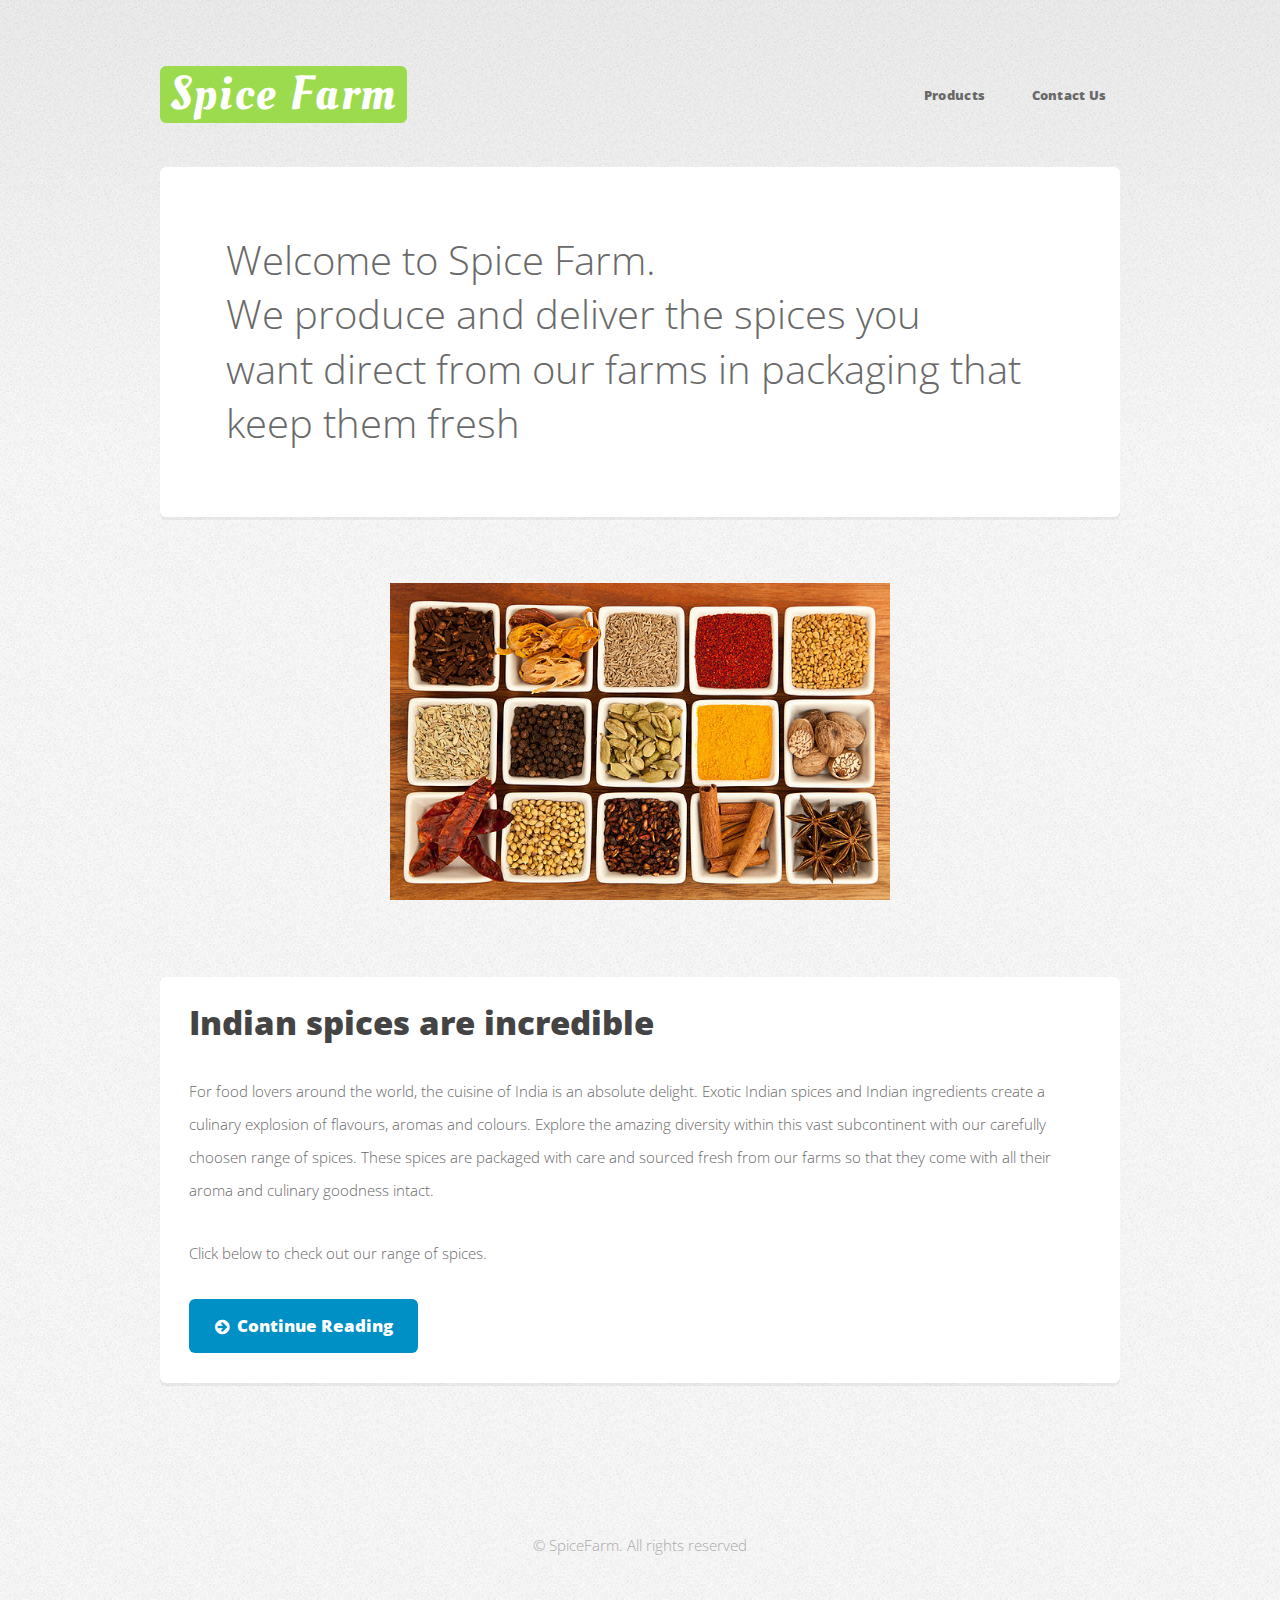
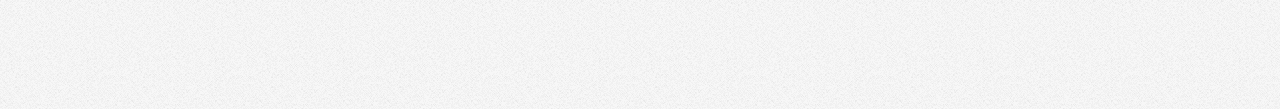
==== index.html @ a7ec9133 "Added details for products" ====
<!DOCTYPE HTML>
<!--
	Verti by HTML5 UP
	html5up.net | @ajlkn
	Free for personal and commercial use under the CCA 3.0 license (html5up.net/license)
-->
<html>
	<head>
		<title>Spice Farm</title>
		<meta charset="utf-8" />
		<meta name="viewport" content="width=device-width, initial-scale=1" />
		<!--[if lte IE 8]><script src="assets/js/ie/html5shiv.js"></script><![endif]-->
		<link rel="stylesheet" href="assets/css/main.css" />
		<!--[if lte IE 8]><link rel="stylesheet" href="assets/css/ie8.css" /><![endif]-->
	</head>
	<body class="homepage">
		<div id="page-wrapper">

			<!-- Header -->
				<div id="header-wrapper">
					<header id="header" class="container">

						<!-- Logo -->
							<div id="logo">
								<h1><a href="index.html">Spice Farm</a></h1>
							</div>

						<!-- Nav -->
							<nav id="nav">
								<ul>
									<li><a href="pages/products.html">Products</a></li>
									<li><a href="pages/contactus.html">Contact Us</a></li>
								</ul>
							</nav>

					</header>
				</div>

			<!-- Banner -->
				<div id="banner-wrapper">
					<div id="banner" class="box container">
						
							<div class="container" align="left">
								<p>Welcome to Spice Farm.<br>We produce and deliver the spices you <br>want direct from our farms in packaging that <br>keep them fresh</p>
							</div>
						
					</div>
				</div>
			
			<!-- Features -->
				<div id="banner">
					<div class="container" align="center">
							<img src="https://babluboy.github.io/spicefarm/images/home_page_banner.jpg" width="500" height="auto">
					</div>
				</div>		
				
			<!-- Main -->
				<div id="banner-wrapper">
					<div class="box container">
						
								<!-- Content -->
									<article>
										
											<h2>Indian spices are incredible</h2>
											<p>For food lovers around the world, the cuisine of India is an absolute delight. Exotic Indian spices and Indian ingredients create a culinary explosion of flavours, aromas and colours. Explore the amazing diversity within this vast subcontinent with our carefully choosen range of spices. These spices are packaged with care and sourced fresh from our farms so that they come with all their aroma and culinary goodness intact.</p>
											<p>Click below to check out our range of spices.</p>
											<a href="pages/products.html" class="button icon fa-arrow-circle-right">Continue Reading</a>
										
									</article>
					</div>
				</div>

			<!-- Footer -->
				<div id="footer-wrapper">
					<footer id="footer" class="container">
						<div class="row">
							<div class="12u">
								<div id="copyright">
									<ul class="menu">
										<li>&copy; SpiceFarm. All rights reserved</li>
									</ul>
								</div>
							</div>
						</div>
					</footer>
				</div>

			</div>

		<!-- Scripts -->

			<script src="assets/js/jquery.min.js"></script>
			<script src="assets/js/jquery.dropotron.min.js"></script>
			<script src="assets/js/skel.min.js"></script>
			<script src="assets/js/util.js"></script>
			<!--[if lte IE 8]><script src="assets/js/ie/respond.min.js"></script><![endif]-->
			<script src="assets/js/main.js"></script>

	</body>
</html>
---- assets/css/main.css ----
@import url("font-awesome.min.css");
@import url("https://fonts.googleapis.com/css?family=Oleo+Script:400|Open+Sans:300,300italic,600,600italic,800");

/*
	Verti by HTML5 UP
	html5up.net | @ajlkn
	Free for personal and commercial use under the CCA 3.0 license (html5up.net/license)
*/

/* Reset */

	html, body, div, span, applet, object, iframe, h1, h2, h3, h4, h5, h6, p, blockquote, pre, a, abbr, acronym, address, big, cite, code, del, dfn, em, img, ins, kbd, q, s, samp, small, strike, strong, sub, sup, tt, var, b, u, i, center, dl, dt, dd, ol, ul, li, fieldset, form, label, legend, table, caption, tbody, tfoot, thead, tr, th, td, article, aside, canvas, details, embed, figure, figcaption, footer, header, hgroup, menu, nav, output, ruby, section, summary, time, mark, audio, video {
		margin: 0;
		padding: 0;
		border: 0;
		font-size: 100%;
		font: inherit;
		vertical-align: baseline;
	}

	article, aside, details, figcaption, figure, footer, header, hgroup, menu, nav, section {
		display: block;
	}

	body {
		line-height: 1;
	}

	ol, ul {
		list-style: none;
	}

	blockquote, q {
		quotes: none;
	}

	blockquote:before, blockquote:after, q:before, q:after {
		content: '';
		content: none;
	}

	table {
		border-collapse: collapse;
		border-spacing: 0;
	}

	body {
		-webkit-text-size-adjust: none;
	}

/* Box Model */

	*, *:before, *:after {
		-moz-box-sizing: border-box;
		-webkit-box-sizing: border-box;
		box-sizing: border-box;
	}

/* Containers */

	.container {
		margin-left: auto;
		margin-right: auto;
		
	}

	.container.\31 25\25 {
		width: 100%;
		max-width: 1750px;
		min-width: 1400px;
	}

	.container.\37 5\25 {
		width: 1050px;
	}

	.container.\35 0\25 {
		width: 700px;
	}

	.container.\32 5\25 {
		width: 350px;
	}

	.container {
		width: 1400px;
	}

	@media screen and (max-width: 1680px) {

		.container.\31 25\25 {
			width: 100%;
			max-width: 1500px;
			min-width: 1200px;
		}

		.container.\37 5\25 {
			width: 900px;
		}

		.container.\35 0\25 {
			width: 600px;
		}

		.container.\32 5\25 {
			width: 300px;
		}

		.container {
			width: 1200px;
		}

	}

	@media screen and (max-width: 1280px) {

		.container.\31 25\25 {
			width: 100%;
			max-width: 1200px;
			min-width: 960px;
		}

		.container.\37 5\25 {
			width: 720px;
		}

		.container.\35 0\25 {
			width: 480px;
		}

		.container.\32 5\25 {
			width: 240px;
		}

		.container {
			width: 960px;
		}

	}

	@media screen and (max-width: 980px) {

		.container.\31 25\25 {
			width: 100%;
			max-width: 112.5%;
			min-width: 90%;
		}

		.container.\37 5\25 {
			width: 67.5%;
		}

		.container.\35 0\25 {
			width: 45%;
		}

		.container.\32 5\25 {
			width: 22.5%;
		}

		.container {
			width: 90% !important;
		}

	}

	@media screen and (max-width: 736px) {

		.container.\31 25\25 {
			width: 100%;
			max-width: 125%;
			min-width: 100%;
		}

		.container.\37 5\25 {
			width: 75%;
		}

		.container.\35 0\25 {
			width: 50%;
		}

		.container.\32 5\25 {
			width: 25%;
		}

		.container {
			width: 100% !important;
		}

	}

/* Grid */

	.row {
		border-bottom: solid 1px transparent;
		-moz-box-sizing: border-box;
		-webkit-box-sizing: border-box;
		box-sizing: border-box;
	}

	.row > * {
		float: left;
		-moz-box-sizing: border-box;
		-webkit-box-sizing: border-box;
		box-sizing: border-box;
	}

	.row:after, .row:before {
		content: '';
		display: block;
		clear: both;
		height: 0;
	}

	.row.uniform > * > :first-child {
		margin-top: 0;
	}

	.row.uniform > * > :last-child {
		margin-bottom: 0;
	}

	.row.\30 \25 > * {
		padding: 0px 0 0 0px;
	}

	.row.\30 \25 {
		margin: 0px 0 -1px 0px;
	}

	.row.uniform.\30 \25 > * {
		padding: 0px 0 0 0px;
	}

	.row.uniform.\30 \25 {
		margin: 0px 0 -1px 0px;
	}

	.row > * {
		padding: 40px 0 0 40px;
	}

	.row {
		margin: -40px 0 -1px -40px;
	}

	.row.uniform > * {
		padding: 40px 0 0 40px;
	}

	.row.uniform {
		margin: -40px 0 -1px -40px;
	}

	.row.\32 00\25 > * {
		padding: 80px 0 0 80px;
	}

	.row.\32 00\25 {
		margin: -80px 0 -1px -80px;
	}

	.row.uniform.\32 00\25 > * {
		padding: 80px 0 0 80px;
	}

	.row.uniform.\32 00\25 {
		margin: -80px 0 -1px -80px;
	}

	.row.\31 50\25 > * {
		padding: 60px 0 0 60px;
	}

	.row.\31 50\25 {
		margin: -60px 0 -1px -60px;
	}

	.row.uniform.\31 50\25 > * {
		padding: 60px 0 0 60px;
	}

	.row.uniform.\31 50\25 {
		margin: -60px 0 -1px -60px;
	}

	.row.\35 0\25 > * {
		padding: 20px 0 0 20px;
	}

	.row.\35 0\25 {
		margin: -20px 0 -1px -20px;
	}

	.row.uniform.\35 0\25 > * {
		padding: 20px 0 0 20px;
	}

	.row.uniform.\35 0\25 {
		margin: -20px 0 -1px -20px;
	}

	.row.\32 5\25 > * {
		padding: 10px 0 0 10px;
	}

	.row.\32 5\25 {
		margin: -10px 0 -1px -10px;
	}

	.row.uniform.\32 5\25 > * {
		padding: 10px 0 0 10px;
	}

	.row.uniform.\32 5\25 {
		margin: -10px 0 -1px -10px;
	}

	.\31 2u, .\31 2u\24 {
		width: 100%;
		clear: none;
		margin-left: 0;
	}

	.\31 1u, .\31 1u\24 {
		width: 91.6666666667%;
		clear: none;
		margin-left: 0;
	}

	.\31 0u, .\31 0u\24 {
		width: 83.3333333333%;
		clear: none;
		margin-left: 0;
	}

	.\39 u, .\39 u\24 {
		width: 75%;
		clear: none;
		margin-left: 0;
	}

	.\38 u, .\38 u\24 {
		width: 66.6666666667%;
		clear: none;
		margin-left: 0;
	}

	.\37 u, .\37 u\24 {
		width: 58.3333333333%;
		clear: none;
		margin-left: 0;
	}

	.\36 u, .\36 u\24 {
		width: 50%;
		clear: none;
		margin-left: 0;
	}

	.\35 u, .\35 u\24 {
		width: 41.6666666667%;
		clear: none;
		margin-left: 0;
	}

	.\34 u, .\34 u\24 {
		width: 33.3333333333%;
		clear: none;
		margin-left: 0;
	}

	.\33 u, .\33 u\24 {
		width: 25%;
		clear: none;
		margin-left: 0;
	}

	.\32 u, .\32 u\24 {
		width: 16.6666666667%;
		clear: none;
		margin-left: 0;
	}

	.\31 u, .\31 u\24 {
		width: 8.3333333333%;
		clear: none;
		margin-left: 0;
	}

	.\31 2u\24 + *,
	.\31 1u\24 + *,
	.\31 0u\24 + *,
	.\39 u\24 + *,
	.\38 u\24 + *,
	.\37 u\24 + *,
	.\36 u\24 + *,
	.\35 u\24 + *,
	.\34 u\24 + *,
	.\33 u\24 + *,
	.\32 u\24 + *,
	.\31 u\24 + * {
		clear: left;
	}

	.\-11u {
		margin-left: 91.66667%;
	}

	.\-10u {
		margin-left: 83.33333%;
	}

	.\-9u {
		margin-left: 75%;
	}

	.\-8u {
		margin-left: 66.66667%;
	}

	.\-7u {
		margin-left: 58.33333%;
	}

	.\-6u {
		margin-left: 50%;
	}

	.\-5u {
		margin-left: 41.66667%;
	}

	.\-4u {
		margin-left: 33.33333%;
	}

	.\-3u {
		margin-left: 25%;
	}

	.\-2u {
		margin-left: 16.66667%;
	}

	.\-1u {
		margin-left: 8.33333%;
	}

	@media screen and (max-width: 1680px) {

		.row > * {
			padding: 40px 0 0 40px;
		}

		.row {
			margin: -40px 0 -1px -40px;
		}

		.row.uniform > * {
			padding: 40px 0 0 40px;
		}

		.row.uniform {
			margin: -40px 0 -1px -40px;
		}

		.row.\32 00\25 > * {
			padding: 80px 0 0 80px;
		}

		.row.\32 00\25 {
			margin: -80px 0 -1px -80px;
		}

		.row.uniform.\32 00\25 > * {
			padding: 80px 0 0 80px;
		}

		.row.uniform.\32 00\25 {
			margin: -80px 0 -1px -80px;
		}

		.row.\31 50\25 > * {
			padding: 60px 0 0 60px;
		}

		.row.\31 50\25 {
			margin: -60px 0 -1px -60px;
		}

		.row.uniform.\31 50\25 > * {
			padding: 60px 0 0 60px;
		}

		.row.uniform.\31 50\25 {
			margin: -60px 0 -1px -60px;
		}

		.row.\35 0\25 > * {
			padding: 20px 0 0 20px;
		}

		.row.\35 0\25 {
			margin: -20px 0 -1px -20px;
		}

		.row.uniform.\35 0\25 > * {
			padding: 20px 0 0 20px;
		}

		.row.uniform.\35 0\25 {
			margin: -20px 0 -1px -20px;
		}

		.row.\32 5\25 > * {
			padding: 10px 0 0 10px;
		}

		.row.\32 5\25 {
			margin: -10px 0 -1px -10px;
		}

		.row.uniform.\32 5\25 > * {
			padding: 10px 0 0 10px;
		}

		.row.uniform.\32 5\25 {
			margin: -10px 0 -1px -10px;
		}

		.\31 2u\28xlarge\29, .\31 2u\24\28xlarge\29 {
			width: 100%;
			clear: none;
			margin-left: 0;
		}

		.\31 1u\28xlarge\29, .\31 1u\24\28xlarge\29 {
			width: 91.6666666667%;
			clear: none;
			margin-left: 0;
		}

		.\31 0u\28xlarge\29, .\31 0u\24\28xlarge\29 {
			width: 83.3333333333%;
			clear: none;
			margin-left: 0;
		}

		.\39 u\28xlarge\29, .\39 u\24\28xlarge\29 {
			width: 75%;
			clear: none;
			margin-left: 0;
		}

		.\38 u\28xlarge\29, .\38 u\24\28xlarge\29 {
			width: 66.6666666667%;
			clear: none;
			margin-left: 0;
		}

		.\37 u\28xlarge\29, .\37 u\24\28xlarge\29 {
			width: 58.3333333333%;
			clear: none;
			margin-left: 0;
		}

		.\36 u\28xlarge\29, .\36 u\24\28xlarge\29 {
			width: 50%;
			clear: none;
			margin-left: 0;
		}

		.\35 u\28xlarge\29, .\35 u\24\28xlarge\29 {
			width: 41.6666666667%;
			clear: none;
			margin-left: 0;
		}

		.\34 u\28xlarge\29, .\34 u\24\28xlarge\29 {
			width: 33.3333333333%;
			clear: none;
			margin-left: 0;
		}

		.\33 u\28xlarge\29, .\33 u\24\28xlarge\29 {
			width: 25%;
			clear: none;
			margin-left: 0;
		}

		.\32 u\28xlarge\29, .\32 u\24\28xlarge\29 {
			width: 16.6666666667%;
			clear: none;
			margin-left: 0;
		}

		.\31 u\28xlarge\29, .\31 u\24\28xlarge\29 {
			width: 8.3333333333%;
			clear: none;
			margin-left: 0;
		}

		.\31 2u\24\28xlarge\29 + *,
		.\31 1u\24\28xlarge\29 + *,
		.\31 0u\24\28xlarge\29 + *,
		.\39 u\24\28xlarge\29 + *,
		.\38 u\24\28xlarge\29 + *,
		.\37 u\24\28xlarge\29 + *,
		.\36 u\24\28xlarge\29 + *,
		.\35 u\24\28xlarge\29 + *,
		.\34 u\24\28xlarge\29 + *,
		.\33 u\24\28xlarge\29 + *,
		.\32 u\24\28xlarge\29 + *,
		.\31 u\24\28xlarge\29 + * {
			clear: left;
		}

		.\-11u\28xlarge\29 {
			margin-left: 91.66667%;
		}

		.\-10u\28xlarge\29 {
			margin-left: 83.33333%;
		}

		.\-9u\28xlarge\29 {
			margin-left: 75%;
		}

		.\-8u\28xlarge\29 {
			margin-left: 66.66667%;
		}

		.\-7u\28xlarge\29 {
			margin-left: 58.33333%;
		}

		.\-6u\28xlarge\29 {
			margin-left: 50%;
		}

		.\-5u\28xlarge\29 {
			margin-left: 41.66667%;
		}

		.\-4u\28xlarge\29 {
			margin-left: 33.33333%;
		}

		.\-3u\28xlarge\29 {
			margin-left: 25%;
		}

		.\-2u\28xlarge\29 {
			margin-left: 16.66667%;
		}

		.\-1u\28xlarge\29 {
			margin-left: 8.33333%;
		}

	}

	@media screen and (max-width: 1280px) {

		.row > * {
			padding: 25px 0 0 25px;
		}

		.row {
			margin: -25px 0 -1px -25px;
		}

		.row.uniform > * {
			padding: 25px 0 0 25px;
		}

		.row.uniform {
			margin: -25px 0 -1px -25px;
		}

		.row.\32 00\25 > * {
			padding: 50px 0 0 50px;
		}

		.row.\32 00\25 {
			margin: -50px 0 -1px -50px;
		}

		.row.uniform.\32 00\25 > * {
			padding: 50px 0 0 50px;
		}

		.row.uniform.\32 00\25 {
			margin: -50px 0 -1px -50px;
		}

		.row.\31 50\25 > * {
			padding: 37.5px 0 0 37.5px;
		}

		.row.\31 50\25 {
			margin: -37.5px 0 -1px -37.5px;
		}

		.row.uniform.\31 50\25 > * {
			padding: 37.5px 0 0 37.5px;
		}

		.row.uniform.\31 50\25 {
			margin: -37.5px 0 -1px -37.5px;
		}

		.row.\35 0\25 > * {
			padding: 12.5px 0 0 12.5px;
		}

		.row.\35 0\25 {
			margin: -12.5px 0 -1px -12.5px;
		}

		.row.uniform.\35 0\25 > * {
			padding: 12.5px 0 0 12.5px;
		}

		.row.uniform.\35 0\25 {
			margin: -12.5px 0 -1px -12.5px;
		}

		.row.\32 5\25 > * {
			padding: 6.25px 0 0 6.25px;
		}

		.row.\32 5\25 {
			margin: -6.25px 0 -1px -6.25px;
		}

		.row.uniform.\32 5\25 > * {
			padding: 6.25px 0 0 6.25px;
		}

		.row.uniform.\32 5\25 {
			margin: -6.25px 0 -1px -6.25px;
		}

		.\31 2u\28large\29, .\31 2u\24\28large\29 {
			width: 100%;
			clear: none;
			margin-left: 0;
		}

		.\31 1u\28large\29, .\31 1u\24\28large\29 {
			width: 91.6666666667%;
			clear: none;
			margin-left: 0;
		}

		.\31 0u\28large\29, .\31 0u\24\28large\29 {
			width: 83.3333333333%;
			clear: none;
			margin-left: 0;
		}

		.\39 u\28large\29, .\39 u\24\28large\29 {
			width: 75%;
			clear: none;
			margin-left: 0;
		}

		.\38 u\28large\29, .\38 u\24\28large\29 {
			width: 66.6666666667%;
			clear: none;
			margin-left: 0;
		}

		.\37 u\28large\29, .\37 u\24\28large\29 {
			width: 58.3333333333%;
			clear: none;
			margin-left: 0;
		}

		.\36 u\28large\29, .\36 u\24\28large\29 {
			width: 50%;
			clear: none;
			margin-left: 0;
		}

		.\35 u\28large\29, .\35 u\24\28large\29 {
			width: 41.6666666667%;
			clear: none;
			margin-left: 0;
		}

		.\34 u\28large\29, .\34 u\24\28large\29 {
			width: 33.3333333333%;
			clear: none;
			margin-left: 0;
		}

		.\33 u\28large\29, .\33 u\24\28large\29 {
			width: 25%;
			clear: none;
			margin-left: 0;
		}

		.\32 u\28large\29, .\32 u\24\28large\29 {
			width: 16.6666666667%;
			clear: none;
			margin-left: 0;
		}

		.\31 u\28large\29, .\31 u\24\28large\29 {
			width: 8.3333333333%;
			clear: none;
			margin-left: 0;
		}

		.\31 2u\24\28large\29 + *,
		.\31 1u\24\28large\29 + *,
		.\31 0u\24\28large\29 + *,
		.\39 u\24\28large\29 + *,
		.\38 u\24\28large\29 + *,
		.\37 u\24\28large\29 + *,
		.\36 u\24\28large\29 + *,
		.\35 u\24\28large\29 + *,
		.\34 u\24\28large\29 + *,
		.\33 u\24\28large\29 + *,
		.\32 u\24\28large\29 + *,
		.\31 u\24\28large\29 + * {
			clear: left;
		}

		.\-11u\28large\29 {
			margin-left: 91.66667%;
		}

		.\-10u\28large\29 {
			margin-left: 83.33333%;
		}

		.\-9u\28large\29 {
			margin-left: 75%;
		}

		.\-8u\28large\29 {
			margin-left: 66.66667%;
		}

		.\-7u\28large\29 {
			margin-left: 58.33333%;
		}

		.\-6u\28large\29 {
			margin-left: 50%;
		}

		.\-5u\28large\29 {
			margin-left: 41.66667%;
		}

		.\-4u\28large\29 {
			margin-left: 33.33333%;
		}

		.\-3u\28large\29 {
			margin-left: 25%;
		}

		.\-2u\28large\29 {
			margin-left: 16.66667%;
		}

		.\-1u\28large\29 {
			margin-left: 8.33333%;
		}

	}

	@media screen and (max-width: 980px) {

		.row > * {
			padding: 25px 0 0 25px;
		}

		.row {
			margin: -25px 0 -1px -25px;
		}

		.row.uniform > * {
			padding: 25px 0 0 25px;
		}

		.row.uniform {
			margin: -25px 0 -1px -25px;
		}

		.row.\32 00\25 > * {
			padding: 50px 0 0 50px;
		}

		.row.\32 00\25 {
			margin: -50px 0 -1px -50px;
		}

		.row.uniform.\32 00\25 > * {
			padding: 50px 0 0 50px;
		}

		.row.uniform.\32 00\25 {
			margin: -50px 0 -1px -50px;
		}

		.row.\31 50\25 > * {
			padding: 37.5px 0 0 37.5px;
		}

		.row.\31 50\25 {
			margin: -37.5px 0 -1px -37.5px;
		}

		.row.uniform.\31 50\25 > * {
			padding: 37.5px 0 0 37.5px;
		}

		.row.uniform.\31 50\25 {
			margin: -37.5px 0 -1px -37.5px;
		}

		.row.\35 0\25 > * {
			padding: 12.5px 0 0 12.5px;
		}

		.row.\35 0\25 {
			margin: -12.5px 0 -1px -12.5px;
		}

		.row.uniform.\35 0\25 > * {
			padding: 12.5px 0 0 12.5px;
		}

		.row.uniform.\35 0\25 {
			margin: -12.5px 0 -1px -12.5px;
		}

		.row.\32 5\25 > * {
			padding: 6.25px 0 0 6.25px;
		}

		.row.\32 5\25 {
			margin: -6.25px 0 -1px -6.25px;
		}

		.row.uniform.\32 5\25 > * {
			padding: 6.25px 0 0 6.25px;
		}

		.row.uniform.\32 5\25 {
			margin: -6.25px 0 -1px -6.25px;
		}

		.\31 2u\28medium\29, .\31 2u\24\28medium\29 {
			width: 100%;
			clear: none;
			margin-left: 0;
		}

		.\31 1u\28medium\29, .\31 1u\24\28medium\29 {
			width: 91.6666666667%;
			clear: none;
			margin-left: 0;
		}

		.\31 0u\28medium\29, .\31 0u\24\28medium\29 {
			width: 83.3333333333%;
			clear: none;
			margin-left: 0;
		}

		.\39 u\28medium\29, .\39 u\24\28medium\29 {
			width: 75%;
			clear: none;
			margin-left: 0;
		}

		.\38 u\28medium\29, .\38 u\24\28medium\29 {
			width: 66.6666666667%;
			clear: none;
			margin-left: 0;
		}

		.\37 u\28medium\29, .\37 u\24\28medium\29 {
			width: 58.3333333333%;
			clear: none;
			margin-left: 0;
		}

		.\36 u\28medium\29, .\36 u\24\28medium\29 {
			width: 50%;
			clear: none;
			margin-left: 0;
		}

		.\35 u\28medium\29, .\35 u\24\28medium\29 {
			width: 41.6666666667%;
			clear: none;
			margin-left: 0;
		}

		.\34 u\28medium\29, .\34 u\24\28medium\29 {
			width: 33.3333333333%;
			clear: none;
			margin-left: 0;
		}

		.\33 u\28medium\29, .\33 u\24\28medium\29 {
			width: 25%;
			clear: none;
			margin-left: 0;
		}

		.\32 u\28medium\29, .\32 u\24\28medium\29 {
			width: 16.6666666667%;
			clear: none;
			margin-left: 0;
		}

		.\31 u\28medium\29, .\31 u\24\28medium\29 {
			width: 8.3333333333%;
			clear: none;
			margin-left: 0;
		}

		.\31 2u\24\28medium\29 + *,
		.\31 1u\24\28medium\29 + *,
		.\31 0u\24\28medium\29 + *,
		.\39 u\24\28medium\29 + *,
		.\38 u\24\28medium\29 + *,
		.\37 u\24\28medium\29 + *,
		.\36 u\24\28medium\29 + *,
		.\35 u\24\28medium\29 + *,
		.\34 u\24\28medium\29 + *,
		.\33 u\24\28medium\29 + *,
		.\32 u\24\28medium\29 + *,
		.\31 u\24\28medium\29 + * {
			clear: left;
		}

		.\-11u\28medium\29 {
			margin-left: 91.66667%;
		}

		.\-10u\28medium\29 {
			margin-left: 83.33333%;
		}

		.\-9u\28medium\29 {
			margin-left: 75%;
		}

		.\-8u\28medium\29 {
			margin-left: 66.66667%;
		}

		.\-7u\28medium\29 {
			margin-left: 58.33333%;
		}

		.\-6u\28medium\29 {
			margin-left: 50%;
		}

		.\-5u\28medium\29 {
			margin-left: 41.66667%;
		}

		.\-4u\28medium\29 {
			margin-left: 33.33333%;
		}

		.\-3u\28medium\29 {
			margin-left: 25%;
		}

		.\-2u\28medium\29 {
			margin-left: 16.66667%;
		}

		.\-1u\28medium\29 {
			margin-left: 8.33333%;
		}

	}

	@media screen and (max-width: 736px) {

		.row > * {
			padding: 20px 0 0 20px;
		}

		.row {
			margin: -20px 0 -1px -20px;
		}

		.row.uniform > * {
			padding: 20px 0 0 20px;
		}

		.row.uniform {
			margin: -20px 0 -1px -20px;
		}

		.row.\32 00\25 > * {
			padding: 40px 0 0 40px;
		}

		.row.\32 00\25 {
			margin: -40px 0 -1px -40px;
		}

		.row.uniform.\32 00\25 > * {
			padding: 40px 0 0 40px;
		}

		.row.uniform.\32 00\25 {
			margin: -40px 0 -1px -40px;
		}

		.row.\31 50\25 > * {
			padding: 30px 0 0 30px;
		}

		.row.\31 50\25 {
			margin: -30px 0 -1px -30px;
		}

		.row.uniform.\31 50\25 > * {
			padding: 30px 0 0 30px;
		}

		.row.uniform.\31 50\25 {
			margin: -30px 0 -1px -30px;
		}

		.row.\35 0\25 > * {
			padding: 10px 0 0 10px;
		}

		.row.\35 0\25 {
			margin: -10px 0 -1px -10px;
		}

		.row.uniform.\35 0\25 > * {
			padding: 10px 0 0 10px;
		}

		.row.uniform.\35 0\25 {
			margin: -10px 0 -1px -10px;
		}

		.row.\32 5\25 > * {
			padding: 5px 0 0 5px;
		}

		.row.\32 5\25 {
			margin: -5px 0 -1px -5px;
		}

		.row.uniform.\32 5\25 > * {
			padding: 5px 0 0 5px;
		}

		.row.uniform.\32 5\25 {
			margin: -5px 0 -1px -5px;
		}

		.\31 2u\28small\29, .\31 2u\24\28small\29 {
			width: 100%;
			clear: none;
			margin-left: 0;
		}

		.\31 1u\28small\29, .\31 1u\24\28small\29 {
			width: 91.6666666667%;
			clear: none;
			margin-left: 0;
		}

		.\31 0u\28small\29, .\31 0u\24\28small\29 {
			width: 83.3333333333%;
			clear: none;
			margin-left: 0;
		}

		.\39 u\28small\29, .\39 u\24\28small\29 {
			width: 75%;
			clear: none;
			margin-left: 0;
		}

		.\38 u\28small\29, .\38 u\24\28small\29 {
			width: 66.6666666667%;
			clear: none;
			margin-left: 0;
		}

		.\37 u\28small\29, .\37 u\24\28small\29 {
			width: 58.3333333333%;
			clear: none;
			margin-left: 0;
		}

		.\36 u\28small\29, .\36 u\24\28small\29 {
			width: 50%;
			clear: none;
			margin-left: 0;
		}

		.\35 u\28small\29, .\35 u\24\28small\29 {
			width: 41.6666666667%;
			clear: none;
			margin-left: 0;
		}

		.\34 u\28small\29, .\34 u\24\28small\29 {
			width: 33.3333333333%;
			clear: none;
			margin-left: 0;
		}

		.\33 u\28small\29, .\33 u\24\28small\29 {
			width: 25%;
			clear: none;
			margin-left: 0;
		}

		.\32 u\28small\29, .\32 u\24\28small\29 {
			width: 16.6666666667%;
			clear: none;
			margin-left: 0;
		}

		.\31 u\28small\29, .\31 u\24\28small\29 {
			width: 8.3333333333%;
			clear: none;
			margin-left: 0;
		}

		.\31 2u\24\28small\29 + *,
		.\31 1u\24\28small\29 + *,
		.\31 0u\24\28small\29 + *,
		.\39 u\24\28small\29 + *,
		.\38 u\24\28small\29 + *,
		.\37 u\24\28small\29 + *,
		.\36 u\24\28small\29 + *,
		.\35 u\24\28small\29 + *,
		.\34 u\24\28small\29 + *,
		.\33 u\24\28small\29 + *,
		.\32 u\24\28small\29 + *,
		.\31 u\24\28small\29 + * {
			clear: left;
		}

		.\-11u\28small\29 {
			margin-left: 91.66667%;
		}

		.\-10u\28small\29 {
			margin-left: 83.33333%;
		}

		.\-9u\28small\29 {
			margin-left: 75%;
		}

		.\-8u\28small\29 {
			margin-left: 66.66667%;
		}

		.\-7u\28small\29 {
			margin-left: 58.33333%;
		}

		.\-6u\28small\29 {
			margin-left: 50%;
		}

		.\-5u\28small\29 {
			margin-left: 41.66667%;
		}

		.\-4u\28small\29 {
			margin-left: 33.33333%;
		}

		.\-3u\28small\29 {
			margin-left: 25%;
		}

		.\-2u\28small\29 {
			margin-left: 16.66667%;
		}

		.\-1u\28small\29 {
			margin-left: 8.33333%;
		}

	}

/* Basic */

	@-ms-viewport {
		width: device-width;
	}

	body {
		background-image: -moz-linear-gradient(top, rgba(0, 0, 0, 0.05), rgba(0, 0, 0, 0)), url("images/bg01.png");
		background-image: -webkit-linear-gradient(top, rgba(0, 0, 0, 0.05), rgba(0, 0, 0, 0)), url("images/bg01.png");
		background-image: -ms-linear-gradient(top, rgba(0, 0, 0, 0.05), rgba(0, 0, 0, 0)), url("images/bg01.png");
		background-image: linear-gradient(top, rgba(0, 0, 0, 0.05), rgba(0, 0, 0, 0)), url("images/bg01.png");
		background-color: #f7f7f7;
		background-position: top left, top left;
		background-repeat: repeat-x, repeat;
		background-size: 100% 30em, auto;
		font-family: 'Open Sans', sans-serif;
		font-size: 13pt;
		color: #696969;
		font-weight: 300;
		line-height: 2.25em;
	}

		body.is-loading * {
			-moz-transition: none !important;
			-webkit-transition: none !important;
			-ms-transition: none !important;
			transition: none !important;
			-moz-animation: none !important;
			-webkit-animation: none !important;
			-ms-animation: none !important;
			animation: none !important;
		}

	input, select, textarea {
		font-family: 'Open Sans', sans-serif;
		font-size: 13pt;
		color: #696969;
		font-weight: 300;
		line-height: 2.25em;
	}

	a {
		color: #0090c5;
		text-decoration: underline;
	}

		a:hover {
			text-decoration: none;
		}

	h1, h2, h3, h4, h5, h6 {
		color: #444;
		font-weight: 800;
	}

		h1 a, h2 a, h3 a, h4 a, h5 a, h6 a {
			color: inherit;
			text-decoration: none;
			outline: 0;
		}

	h2 {
		font-size: 2.25em;
		margin: 0 0 1.1em 0;
		line-height: 1em;
	}

	h3 {
		font-size: 1.35em;
		margin: 0 0 1em 0;
	}

	b, strong {
		font-weight: 600;
		color: #444;
	}

	i, em {
		font-style: italic;
	}

	br.clear {
		clear: both;
	}

	sub {
		position: relative;
		top: 0.5em;
		font-size: 0.8em;
	}

	sup {
		position: relative;
		top: -0.5em;
		font-size: 0.8em;
	}

	hr {
		border: 0;
		border-top: solid 1px #eee;
	}

	blockquote {
		border-left: solid 0.5em #eee;
		padding: 1em 0 1em 2em;
		font-style: italic;
	}

	p, ul, ol, dl, table {
		margin-bottom: 2em;
	}

/* Section/Article */

	section, article {
		margin-bottom: 5em;
	}

	section > :last-child,
	article > :last-child,
	section:last-child,
	article:last-child {
		margin-bottom: 0;
	}

	header {
		margin: 0 0 2em 0;
	}

		header h2, header h3 {
			margin: 0 0 0.25em 0;
		}

		header p {
			margin: 0;
		}

	footer {
		margin: 2.5em 0 0 0;
	}

/* Forms */

	form label {
		display: block;
		font-weight: 800;
		margin: 0 0 1em 0;
		font-size: 0.8em;
		color: #444;
	}

	form input[type="text"],
	form input[type="email"],
	form input[type="password"],
	form select,
	form textarea {
		-webkit-appearance: none;
		display: block;
		width: 100%;
		border-radius: 8px;
		border: solid 1px #b0b0b2;
	}

		form input[type="text"]:focus,
		form input[type="email"]:focus,
		form input[type="password"]:focus,
		form select:focus,
		form textarea:focus {
			border-color: #0090c5;
		}

	form input[type="text"],
	form input[type="email"],
	form input[type="password"] {
		line-height: 3em;
		padding: 0 1em;
	}

	form select {
		line-height: 3em;
		padding: 0 1em;
	}

	form textarea {
		min-height: 9em;
		padding: 1em;
	}

	form .formerize-placeholder {
		color: #555 !important;
	}

	form ::-webkit-input-placeholder {
		color: #555 !important;
	}

	form :-moz-placeholder {
		color: #555 !important;
	}

	form ::-moz-placeholder {
		color: #555 !important;
	}

	form :-ms-input-placeholder {
		color: #555 !important;
	}

	form ::-moz-focus-inner {
		border: 0;
	}

/* Tables */

	table {
		width: 100%;
	}

		table.default {
			width: 100%;
		}

			table.default tr {
				border-top: solid 1px #eee;
			}

				table.default tr:first-child {
					border-top: 0;
				}

			table.default td {
				padding: 0.5em 1em 0.5em 1em;
			}

			table.default th {
				text-align: left;
				padding: 0.5em 1em 0.5em 1em;
				font-weight: 800;
				margin: 0 0 1em 0;
			}

			table.default thead {
				background: #404248;
				color: #fff;
			}

/* Image */

	.image {
		display: inline-block;
		outline: 0;
	}

		.image img {
			display: block;
			width: 100%;
			border-radius: 8px;
		}

		.image.fit {
			display: block;
			width: 100%;
		}

		.image.featured {
			display: block;
			width: 100%;
			margin: 0 0 2.5em 0;
		}

		.image.left {
			float: left;
			margin: 0 2em 2em 0;
		}

		.image.centered {
			display: block;
			margin: 0 0 2.5em 0;
		}

			.image.centered img {
				margin: 0 auto;
				width: auto;
			}

/* Button */

	input[type="button"],
	input[type="submit"],
	input[type="reset"],
	button,
	.button {
		-moz-transition: background-color .25s ease-in-out;
		-webkit-transition: background-color .25s ease-in-out;
		-ms-transition: background-color .25s ease-in-out;
		transition: background-color .25s ease-in-out;
		-webkit-appearance: none;
		position: relative;
		display: inline-block;
		background: #0090c5;
		color: #fff;
		text-decoration: none;
		border-radius: 6px;
		font-weight: 800;
		outline: 0;
		border: 0;
		cursor: pointer;
		font-size: 1.15em;
		padding: 0.6em 1.5em;
	}

		input[type="button"].icon:before,
		input[type="submit"].icon:before,
		input[type="reset"].icon:before,
		button.icon:before,
		.button.icon:before {
			position: relative;
			margin-right: 0.5em;
			top: 0.05em;
		}

		input[type="button"]:hover,
		input[type="submit"]:hover,
		input[type="reset"]:hover,
		button:hover,
		.button:hover {
			background: #10a0d5;
		}

		input[type="button"]:active,
		input[type="submit"]:active,
		input[type="reset"]:active,
		button:active,
		.button:active {
			background: #20b0e5;
		}

		input[type="button"].alt,
		input[type="submit"].alt,
		input[type="reset"].alt,
		button.alt,
		.button.alt {
			background: #f1f1f1;
			background: rgba(0, 0, 0, 0.05);
			color: #444;
		}

			input[type="button"].alt:hover,
			input[type="submit"].alt:hover,
			input[type="reset"].alt:hover,
			button.alt:hover,
			.button.alt:hover {
				background: #e8e8e8;
				background: rgba(0, 0, 0, 0.085);
			}

			input[type="button"].alt:active,
			input[type="submit"].alt:active,
			input[type="reset"].alt:active,
			button.alt:active,
			.button.alt:active {
				background: #e4e4e4;
				background: rgba(0, 0, 0, 0.15);
			}

		input[type="button"].big,
		input[type="submit"].big,
		input[type="reset"].big,
		button.big,
		.button.big {
			font-size: 2.25em;
			padding: 0.8em 0.9em;
		}

/* List */

	ul.default {
		list-style: disc;
		padding-left: 1em;
	}

		ul.default li {
			padding-left: 0.5em;
		}

	ul.actions li {
		display: inline-block;
		padding: 0 0 0 0.25em;
		margin: 0 0 0 0.25em;
	}

		ul.actions li:first-child {
			margin-left: 0;
			padding-left: 0;
		}

	ul.menu li {
		border-left: solid 1px #e0e0e0;
		display: inline-block;
		padding: 0 0 0 0.75em;
		margin: 0 0 0 0.75em;
	}

		ul.menu li:first-child {
			border-left: 0;
			margin-left: 0;
			padding-left: 0;
		}

	ol.default {
		list-style: decimal;
		padding-left: 1.25em;
	}

		ol.default li {
			padding-left: 0.25em;
		}

/* Box */

	.box {
		background: #fff;
		border-radius: 6px;
		box-shadow: 0px 3px 0px 0px rgba(0, 0, 0, 0.05);
		padding: 2em;
	}

		.box.feature {
			padding: 0;
		}

			.box.feature .inner {
				padding: 4em 2em 3em 2em;
			}

			.box.feature h2 {
				font-size: 1.35em;
			}

			.box.feature p {
				margin: 0;
			}

			.box.feature .image {
				position: relative;
				margin: 0;
			}

				.box.feature .image img {
					border-bottom-left-radius: 0;
					border-bottom-right-radius: 0;
				}

/* Icons */

	.icon {
		position: relative;
		text-decoration: none;
	}

		.icon:before {
			-moz-osx-font-smoothing: grayscale;
			-webkit-font-smoothing: antialiased;
			font-family: FontAwesome;
			font-style: normal;
			font-weight: normal;
			text-transform: none !important;
		}

		.icon > .label {
			display: none;
		}

/* Widgets */

	.widget.thumbnails .grid {
		margin: 0 0 3em 0;
	}

	.widget.thumbnails .image {
		margin: 0;
	}

	.widget.contact ul {
		overflow: hidden;
		position: relative;
		left: -4px;
		top: 4px;
		margin-bottom: 1.5em;
	}

		.widget.contact ul li {
			display: inline-block;
			margin-right: 0.25em;
		}

			.widget.contact ul li a {
				-moz-transition: background-color .25s ease-in-out;
				-webkit-transition: background-color .25s ease-in-out;
				-ms-transition: background-color .25s ease-in-out;
				transition: background-color .25s ease-in-out;
				display: inline-block;
				width: 2.5em;
				height: 2.5em;
				text-align: center;
				line-height: 2.5em;
				border-radius: 0.35em;
				outline: 0;
				opacity: 0.75;
				text-decoration: none;
				background: #222222;
			}

				.widget.contact ul li a:before {
					color: #f3f3f3;
					font-size: 1.75em;
					line-height: 1.5em;
				}

				.widget.contact ul li a:hover {
					background: #444444;
				}

				.widget.contact ul li a:active {
					background: #666666;
				}

/* Wrappers */

	#header-wrapper {
		padding: 4.5em 0 1em 0;
	}

	#features-wrapper {
		padding: 3em 0 3em 0;
	}

	#main-wrapper {
		background: #fff;
		box-shadow: 0px 3px 0px 0px rgba(0, 0, 0, 0.05);
		padding: 5em 0 5em 0;
	}

	#footer-wrapper {
		padding: 6em 0 8em 0;
	}

/* Header */

	#header {
		position: relative;
	}

/* Logo */

	#logo {
		display: inline-block;
	}

		#logo h1 {
			background: #9bdb4d;
			color: #fff;
			border-radius: 6px;
			font-family: 'Oleo Script', serif;
			font-weight: 400;
			padding: 0.25em 0.2em 0.25em 0.2em;
			font-size: 3.25em;
			letter-spacing: 0.05em;
			display: inline-block;
			vertical-align: middle;
		}

		#logo span {
			font-weight: 800;
			line-height: 4.5em;
			letter-spacing: 0.025em;
			font-size: 0.9em;
			vertical-align: middle;
			margin: 0 0 0 1.25em;
		}

/* Nav */

	#nav {
		position: absolute;
		right: 0;
		top: 0;
		font-size: 0.9em;
	}

		#nav ul li {
			float: left;
			line-height: 4.5em;
			padding-left: 1.5em;
		}

			#nav ul li a, #nav ul li span {
				-moz-transition: background-color .25s ease-in-out;
				-webkit-transition: background-color .25s ease-in-out;
				-ms-transition: background-color .25s ease-in-out;
				transition: background-color .25s ease-in-out;
				font-weight: 800;
				letter-spacing: 0.025em;
				color: #696969;
				text-decoration: none;
				border-radius: 6px;
				padding: 0.5em 1em 0.5em 1em;
			}

			#nav ul li > ul {
				display: none;
			}

			#nav ul li:hover a, #nav ul li:hover span {
				background: #fff;
			}

			#nav ul li.active a, #nav ul li.active span {
				background: #fff;
			}

			#nav ul li.current a {
				background: #444;
				color: #fff;
			}

	.dropotron {
		background: #fff;
		letter-spacing: 0.025em;
		color: #696969;
		text-decoration: none;
		border-radius: 6px;
		padding: 0.75em 0;
		min-width: 15em;
		box-shadow: inset 0 0 0 1px rgba(0, 0, 0, 0.1), 0 0.25em 0.25em 0.1em rgba(0, 0, 0, 0.025);
		margin-top: calc(-0.75em + 1px);
		margin-left: -1px;
	}

		.dropotron li {
			border-top: solid 1px #eee;
			line-height: 3em;
		}

			.dropotron li:first-child {
				border-top: 0;
			}

			.dropotron li > a, .dropotron li > span {
				-moz-transition: color .25s ease-in-out, background-color .25s ease-in-out;
				-webkit-transition: color .25s ease-in-out, background-color .25s ease-in-out;
				-ms-transition: color .25s ease-in-out, background-color .25s ease-in-out;
				transition: color .25s ease-in-out, background-color .25s ease-in-out;
				text-decoration: none;
				color: inherit;
				display: block;
				padding: 0 1.5em;
			}

				.dropotron li > a:hover, .dropotron li > span:hover {
					background: #eee;
				}

			.dropotron li.active > a, .dropotron li.active > span {
				background: #eee;
			}

		.dropotron.level-0 {
			font-size: 0.8em;
			margin-left: 1.5em;
			margin-top: 0;
		}

			.dropotron.level-0:before {
				content: '';
				position: absolute;
				top: -0.5em;
				left: 1em;
				border-bottom: solid 0.75em #ffffff;
				border-left: solid 0.75em transparent;
				border-right: solid 0.75em transparent;
				z-index: 1;
			}

/* Banner */

	#banner {
		position: relative;
		padding: 4.5em;
	}

		#banner h2 {
			font-size: 3.5em;
			margin: 0.1em 0 0.35em 0;
		}

		#banner p {
			font-size: 2.75em;
			line-height: 1.35em;
			margin: 0;
		}

		#banner .button {
			width: 100%;
			margin-bottom: 0.5em;
		}

			#banner .button.icon:before {
				position: absolute;
				right: 0.15em;
				top: 50%;
				margin-top: -0.5em;
			}

			#banner .button.alt {
				margin-bottom: 0;
			}

		#banner ul {
			margin: 0 0 0 2em;
		}

/* Footer */

	#footer {
		margin-top: 0;
	}

		#footer a {
			color: inherit;
		}

	#copyright {
		color: #aaa;
		padding: 4em 0 0 0;
		text-align: center;
	}

		#copyright a {
			color: inherit;
		}

/* XLarge */

	@media screen and (max-width: 1680px) {

		/* Basic */

			body, input, select, textarea {
				font-size: 12pt;
			}

	}

/* Large */

	@media screen and (max-width: 1280px) {

		/* Basic */

			body, input, select, textarea {
				font-size: 11pt;
			}

	}

/* Medium */

	#navPanel, #navToggle {
		display: none;
	}

	@media screen and (max-width: 980px) {

		/* Basic */

			html, body {
				overflow-x: hidden;
			}

			body, input, select, textarea {
				font-size: 11pt;
			}

		/* Section/Article */

			section, article {
				clear: both;
				margin-bottom: 3em !important;
			}

			section.last, article.last {
				margin-bottom: 0 !important;
			}

		/* Image */

			.image.left {
				width: 25%;
				margin-bottom: 2em !important;
			}

		/* List */

			ul.menu li {
				display: block;
				border: 0 !important;
				padding: 0 !important;
				margin: 0 !important;
			}

			ul.actions li {
				display: block;
				padding: 0;
				margin: 1em 0 0 0;
			}

				ul.actions li:first-child {
					margin-top: 0;
				}

		/* Button */

			input[type="button"],
			input[type="submit"],
			input[type="reset"],
			button,
			.button {
				width: 100%;
				text-align: center;
				font-size: 1.35em;
				padding: 0.85em 0 !important;
			}

				input[type="button"].icon,
				input[type="submit"].icon,
				input[type="reset"].icon,
				button.icon,
				.button.icon {
					padding-right: 0.75em !important;
				}

					input[type="button"].icon:before,
					input[type="submit"].icon:before,
					input[type="reset"].icon:before,
					button.icon:before,
					.button.icon:before {
						margin-right: 0.5em;
						top: 0.05em;
					}

		/* Wrappers */

			#header-wrapper {
				padding: 3em 0 1em 0;
				text-align: center;
			}

			#footer-wrapper {
				padding: 6em 0 4em 0;
			}

		/* Header */

			#header {
				margin: 0 auto;
			}

		/* Logo */

			#logo span {
				display: block;
				margin: 0;
			}

		/* Nav */

			#nav {
				display: none;
			}

		/* Banner */

			#banner {
				padding: 4.5em 3em;
				text-align: center;
			}

				#banner ul {
					margin: 2em 0 0 0;
				}

				#banner .button.icon:before {
					position: relative;
					right: auto;
					top: auto;
				}

		/* Content */

			#content {
				border-bottom: solid 1px #e8e8e8;
				padding-bottom: 4em;
				margin-bottom: 0 !important;
			}

				#content > :last-child {
					margin-bottom: 0 !important;
				}

			#sidebar > :last-child {
				margin-bottom: 0 !important;
			}

		/* Footer */

			#copyright {
				padding: 0;
			}

		/* Off-Canvas Navigation */

			#page-wrapper {
				-moz-backface-visibility: hidden;
				-webkit-backface-visibility: hidden;
				-ms-backface-visibility: hidden;
				backface-visibility: hidden;
				-moz-transition: -moz-transform 0.5s ease;
				-webkit-transition: -webkit-transform 0.5s ease;
				-ms-transition: -ms-transform 0.5s ease;
				transition: transform 0.5s ease;
				padding-bottom: 1px;
			}

			#navToggle {
				-moz-backface-visibility: hidden;
				-webkit-backface-visibility: hidden;
				-ms-backface-visibility: hidden;
				backface-visibility: hidden;
				-moz-transition: -moz-transform 0.5s ease;
				-webkit-transition: -webkit-transform 0.5s ease;
				-ms-transition: -ms-transform 0.5s ease;
				transition: transform 0.5s ease;
				display: block;
				height: 44px;
				left: 0;
				position: fixed;
				top: 0;
				width: 100%;
				z-index: 10001;
			}

				#navToggle .toggle {
					width: 70px;
					height: 50px;
					opacity: 0.35;
				}

					#navToggle .toggle:before {
						display: inline-block;
						font-family: FontAwesome;
						text-decoration: none;
						font-style: normal;
						font-weight: normal;
						-webkit-font-smoothing: antialiased;
						-moz-osx-font-smoothing: grayscale;
						position: absolute;
						left: 6px;
						top: 6px;
						background: rgba(0, 0, 0, 0.5);
						width: 58px;
						height: 38px;
						border-radius: 6px;
						content: '\f0c9';
						color: #fff;
						text-align: center;
						line-height: 38px;
						font-size: 20px;
					}

					#navToggle .toggle:active {
						opacity: 0.75;
					}

			#navPanel {
				-moz-backface-visibility: hidden;
				-webkit-backface-visibility: hidden;
				-ms-backface-visibility: hidden;
				backface-visibility: hidden;
				-moz-transform: translateX(-275px);
				-webkit-transform: translateX(-275px);
				-ms-transform: translateX(-275px);
				transform: translateX(-275px);
				-moz-transition: -moz-transform 0.5s ease;
				-webkit-transition: -webkit-transform 0.5s ease;
				-ms-transition: -ms-transform 0.5s ease;
				transition: transform 0.5s ease;
				display: block;
				height: 100%;
				left: 0;
				overflow-y: auto;
				position: fixed;
				top: 0;
				width: 275px;
				z-index: 10002;
				background: #fff;
				box-shadow: inset -3px 0px 0px 0px #dfdfdf;
				padding: 0 23px 0 20px;
			}

				#navPanel .link {
					display: block;
					text-decoration: none;
					height: 54px;
					line-height: 54px;
					border-top: solid 1px #e8e8e8;
					color: #696969;
				}

					#navPanel .link:first-child {
						border-top: 0;
					}

				#navPanel .indent-1 {
					display: inline-block;
					width: 1em;
				}

				#navPanel .indent-2 {
					display: inline-block;
					width: 2em;
				}

				#navPanel .indent-3 {
					display: inline-block;
					width: 3em;
				}

				#navPanel .indent-4 {
					display: inline-block;
					width: 4em;
				}

				#navPanel .indent-5 {
					display: inline-block;
					width: 5em;
				}

				#navPanel .depth-0 {
					color: #444;
					font-weight: 800;
				}

			body.navPanel-visible #page-wrapper {
				-moz-transform: translateX(275px);
				-webkit-transform: translateX(275px);
				-ms-transform: translateX(275px);
				transform: translateX(275px);
			}

			body.navPanel-visible #navToggle {
				-moz-transform: translateX(275px);
				-webkit-transform: translateX(275px);
				-ms-transform: translateX(275px);
				transform: translateX(275px);
			}

			body.navPanel-visible #navPanel {
				-moz-transform: translateX(0);
				-webkit-transform: translateX(0);
				-ms-transform: translateX(0);
				transform: translateX(0);
			}

	}

/* Small */

	@media screen and (max-width: 736px) {

		/* Basic */

			body, input, select, textarea {
				line-height: 2em;
			}

			h2, h3, h4, h5, h6 {
				font-size: 13pt;
				margin: 0 0 1em 0;
			}

		/* Section/Article */

			section, article {
				clear: both;
				margin-bottom: 3em !important;
			}

				section.last, article.last {
					margin-bottom: 0 !important;
				}

		/* Image */

			.image.left {
				width: 25%;
				margin-bottom: 2em !important;
			}

		/* List */

			ul.menu li {
				display: block;
				border: 0 !important;
				padding: 0 !important;
				margin: 0 !important;
			}

			ul.actions li {
				display: block;
				padding: 0;
				margin: 1em 0 0 0;
			}

				ul.actions li:first-child {
					margin-top: 0;
				}

		/* Button */

			input[type="button"],
			input[type="submit"],
			input[type="reset"],
			button,
			.button {
				width: 100%;
				text-align: center;
				font-size: 1.25em !important;
				padding: 0.65em 0 !important;
			}

				input[type="button"].icon,
				input[type="submit"].icon,
				input[type="reset"].icon,
				button.icon,
				.button.icon {
					padding-right: 0.75em !important;
				}

					input[type="button"].icon:before,
					input[type="submit"].icon:before,
					input[type="reset"].icon:before,
					button.icon:before,
					.button.icon:before {
						margin-right: 0.5em;
						top: 0.05em;
					}

		/* Box */

			.box {
				padding: 15px 15px 15px 15px;
				margin: 0;
			}

				.box.feature {
					margin: 20px 0 0 0 !important;
					padding: 0;
				}

					.box.feature .inner {
						padding: 30px 15px 30px 15px;
					}

					.box.feature p {
						margin: 0;
					}

					.box.feature .image {
						position: relative;
						margin: 0;
					}

						.box.feature .image img {
							border-bottom-left-radius: 0;
							border-bottom-right-radius: 0;
						}

		/* Widgets */

			.widget.thumbnails .image {
				margin: 0;
			}

			.widget.thumbnails .x {
				padding: 1em 0.5em 0 0;
			}

			.widget.thumbnails .y {
				padding: 1em 0 0 0.5em;
			}

			.widget.thumbnails .row:first-child .x, .widget.thumbnails .row:first-child .y {
				padding-top: 0;
			}

		/* Wrappers */

			#header-wrapper {
				padding: 3em 0 1.5em 0;
			}

			#banner-wrapper {
				padding: 0 15px 0 15px;
			}

			#features-wrapper {
				padding: 0 15px 40px 15px;
			}

			#main-wrapper, #footer-wrapper {
				padding: 40px 30px 40px 30px;
			}

		/* Logo */

			#logo h1 {
				font-size: 2.75em;
				padding: 0.2em 0.275em;
			}

			#logo span {
				line-height: 3em;
			}

		/* Banner */

			#banner {
				text-align: center;
				padding: 15px 15px 15px 15px;
				margin: 0 auto !important;
			}

				#banner h2 {
					font-size: 2em;
					margin: 0.75em 0 0.5em 0;
				}

				#banner p {
					font-size: 1.5em;
					line-height: 1.5em;
					margin: 0;
				}

				#banner ul {
					margin: 0;
				}

				#banner .button {
					margin: 0 0 1em 0;
				}

		/* Content */

			#content {
				padding-bottom: 3em;
			}

		/* Footer */

			#footer section {
				border-bottom: solid 1px #ccc;
				padding-bottom: 3em;
				margin-bottom: 1em !important;
			}

			#copyright {
				text-align: left;
			}
			
	}
---- assets/css/ie8.css ----
/*
	Verti by HTML5 UP
	html5up.net | @ajlkn
	Free for personal and commercial use under the CCA 3.0 license (html5up.net/license)
*/

/* Basic */

	body {
		background-color: #f0f0f0;
	}

/* Image */

	.image img {
		position: relative;
		-ms-behavior: url("assets/js/ie/PIE.htc");
	}

/* Button */

	input[type="button"],
	input[type="submit"],
	input[type="reset"],
	.button,
	button {
		position: relative;
		-ms-behavior: url("assets/js/ie/PIE.htc");
	}

/* Widgets */

	.box,
	.widget.contact ul li a {
		position: relative;
		-ms-behavior: url("assets/js/ie/PIE.htc");
	}

/* Header */

	#logo h1 {
		position: relative;
		-ms-behavior: url("assets/js/ie/PIE.htc");
	}

/* Nav */

	#nav ul li a, #nav ul li span {
		position: relative;
		-ms-behavior: url("assets/js/ie/PIE.htc");
	}

	.dropotron {
		border: solid 1px #eee;
		box-shadow: none !important;
		-ms-behavior: url("assets/js/ie/PIE.htc");
	}

		.dropotron.level-0 {
			box-shadow: none !important;
		}

			.dropotron.level-0:before {
				display: none;
			}
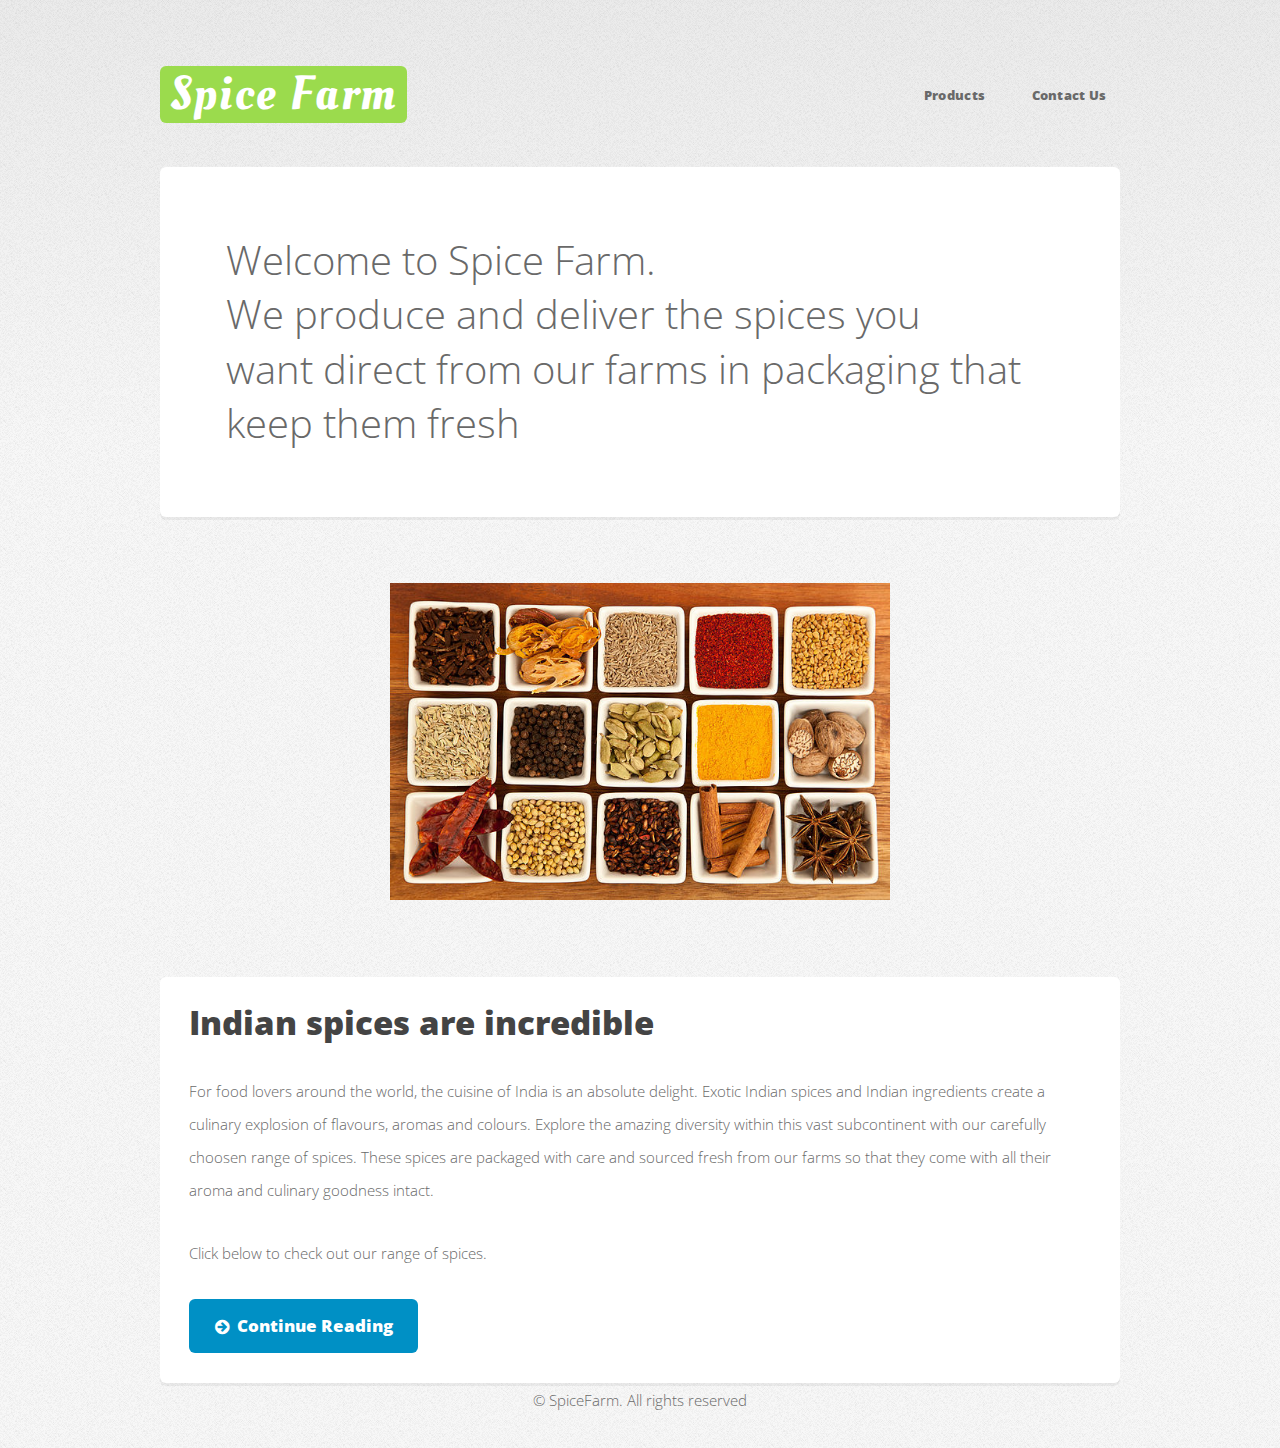
==== commit e2e87ebb: "Changes to make active nav links dark colour" ====
--- a/index.html
+++ b/index.html
@@ -71,18 +71,10 @@
 				</div>
 
 			<!-- Footer -->
-				<div id="footer-wrapper">
-					<footer id="footer" class="container">
-						<div class="row">
-							<div class="12u">
-								<div id="copyright">
-									<ul class="menu">
-										<li>&copy; SpiceFarm. All rights reserved</li>
-									</ul>
-								</div>
-							</div>
-						</div>
-					</footer>
+				<div id="footer-wrapper" align="center">
+					<ul class="menu">
+						<li>&copy; SpiceFarm. All rights reserved</li>
+					</ul>
 				</div>
 
 			</div>
--- a/assets/css/main.css
+++ b/assets/css/main.css
@@ -1354,10 +1354,10 @@
 		text-decoration: underline;
 	}
 
-		a:hover {
-			text-decoration: none;
-		}
-
+	a:hover {
+		text-decoration: none;
+	}
+	
 	h1, h2, h3, h4, h5, h6 {
 		color: #444;
 		font-weight: 800;
@@ -1852,7 +1852,7 @@
 	}
 
 	#footer-wrapper {
-		padding: 6em 0 8em 0;
+		padding: 0.1em 0 0.1em 0;
 	}
 
 /* Header */
@@ -1933,7 +1933,7 @@
 				background: #444;
 				color: #fff;
 			}
-
+			
 	.dropotron {
 		background: #fff;
 		letter-spacing: 0.025em;
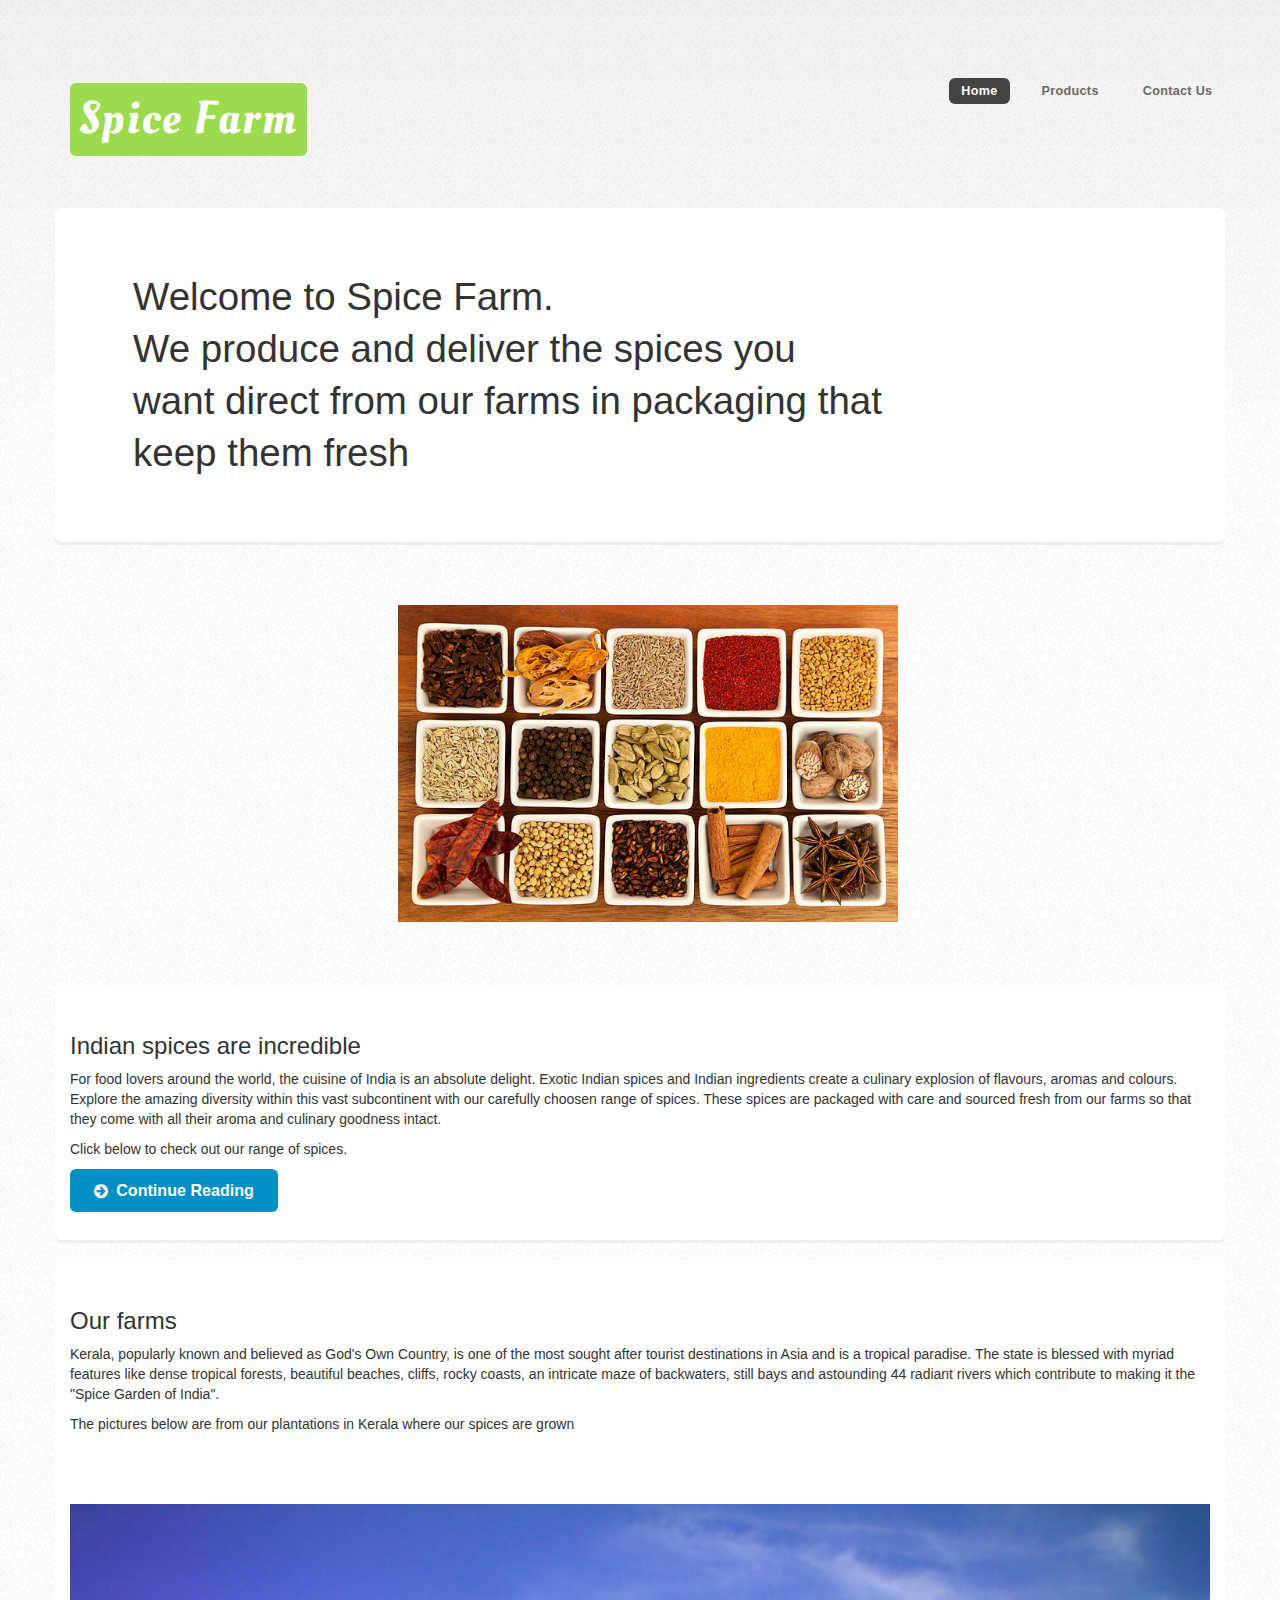
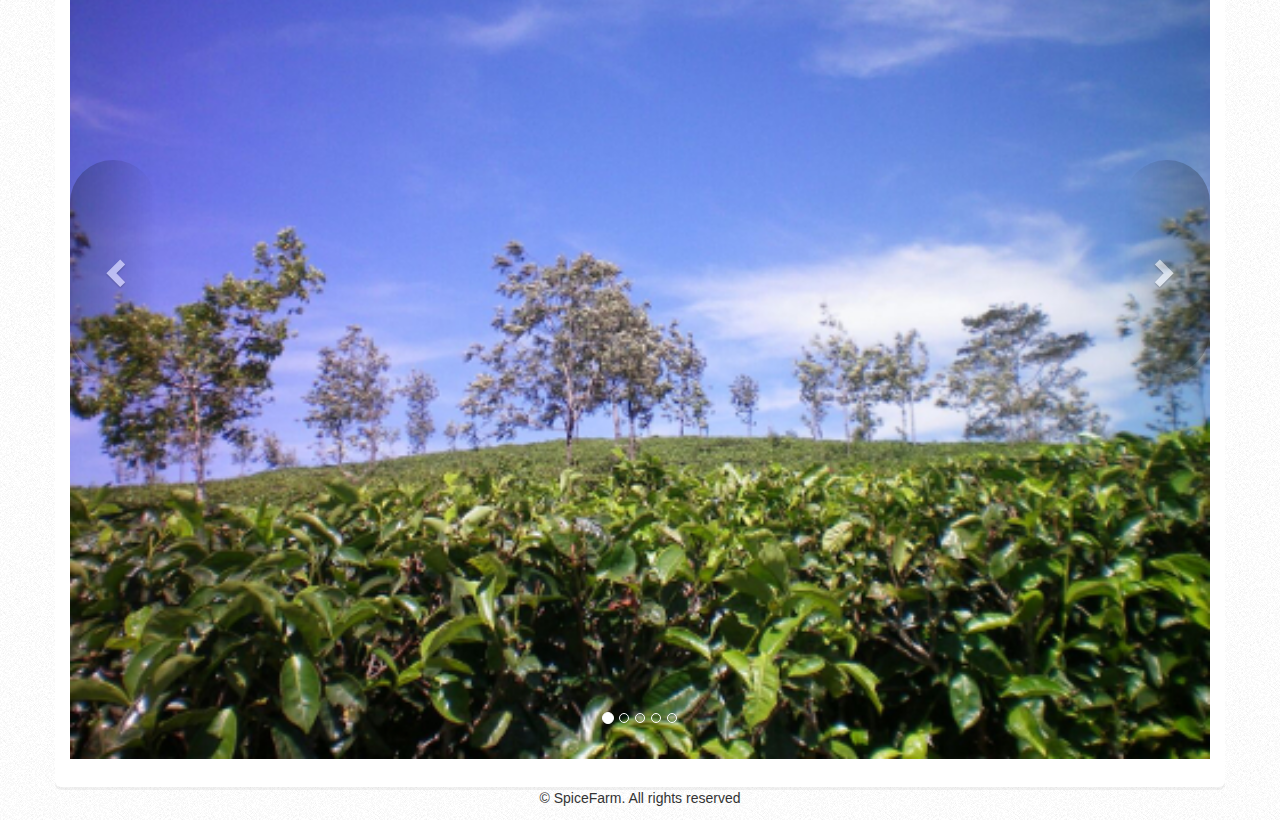
==== commit 0918d10c: "Added picture carousel on home page" ====
--- a/index.html
+++ b/index.html
@@ -12,10 +12,23 @@
 		<!--[if lte IE 8]><script src="assets/js/ie/html5shiv.js"></script><![endif]-->
 		<link rel="stylesheet" href="assets/css/main.css" />
 		<!--[if lte IE 8]><link rel="stylesheet" href="assets/css/ie8.css" /><![endif]-->
+		<link rel="stylesheet" href="https://maxcdn.bootstrapcdn.com/bootstrap/3.3.7/css/bootstrap.min.css">
+  		<script src="https://ajax.googleapis.com/ajax/libs/jquery/3.3.1/jquery.min.js"></script>
+  		<script src="https://maxcdn.bootstrapcdn.com/bootstrap/3.3.7/js/bootstrap.min.js"></script>
+  		
+  		<style>
+	  		#myCarousel a.carousel-control {
+				height: 25%;
+				top: 30%;
+				width: 86px;
+				color: @light-grey;
+				border-radius: 60px;
+			}
+		</style>
 	</head>
 	<body class="homepage">
 		<div id="page-wrapper">
-
+			
 			<!-- Header -->
 				<div id="header-wrapper">
 					<header id="header" class="container">
@@ -28,6 +41,7 @@
 						<!-- Nav -->
 							<nav id="nav">
 								<ul>
+									<li class="current"><a href="../index.html">Home</a></li>
 									<li><a href="pages/products.html">Products</a></li>
 									<li><a href="pages/contactus.html">Contact Us</a></li>
 								</ul>
@@ -35,25 +49,24 @@
 
 					</header>
 				</div>
+			<!-- End of Header -->
 
 			<!-- Banner -->
 				<div id="banner-wrapper">
 					<div id="banner" class="box container">
-						
 							<div class="container" align="left">
 								<p>Welcome to Spice Farm.<br>We produce and deliver the spices you <br>want direct from our farms in packaging that <br>keep them fresh</p>
 							</div>
-						
 					</div>
 				</div>
-			
+			<!-- End of Banner -->
 			<!-- Features -->
 				<div id="banner">
 					<div class="container" align="center">
 							<img src="https://babluboy.github.io/spicefarm/images/home_page_banner.jpg" width="500" height="auto">
 					</div>
 				</div>		
-				
+			<!-- End of Features -->	
 			<!-- Main -->
 				<div id="banner-wrapper">
 					<div class="box container">
@@ -61,23 +74,107 @@
 								<!-- Content -->
 									<article>
 										
-											<h2>Indian spices are incredible</h2>
+											<h3>Indian spices are incredible</h3>
 											<p>For food lovers around the world, the cuisine of India is an absolute delight. Exotic Indian spices and Indian ingredients create a culinary explosion of flavours, aromas and colours. Explore the amazing diversity within this vast subcontinent with our carefully choosen range of spices. These spices are packaged with care and sourced fresh from our farms so that they come with all their aroma and culinary goodness intact.</p>
 											<p>Click below to check out our range of spices.</p>
 											<a href="pages/products.html" class="button icon fa-arrow-circle-right">Continue Reading</a>
 										
 									</article>
+								<!-- End of Content -->
 					</div>
-				</div>
+					&nbsp;
+					<div class="box container">
+						<!-- Carousel -->
+							<article>
+								<h3>Our farms</h3>
+								<p>Kerala, popularly known and believed as God's Own Country, is one of the most sought after tourist destinations in Asia and is a tropical paradise. The state is blessed with myriad features like dense tropical forests, beautiful beaches, cliffs, rocky coasts, an intricate maze of backwaters, still bays and astounding 44 radiant rivers which contribute to making it the "Spice Garden of India".</p>
+								<p>The pictures below are from our plantations in Kerala where our spices are grown</p>
+								</article>
+						  	<div id="myCarousel" class="carousel slide" data-ride="carousel">
+						  	
+							<!-- Indicators -->
+								<ol class="carousel-indicators">
+								  <li data-target="#myCarousel" data-slide-to="0" class="active"></li>
+								  <li data-target="#myCarousel" data-slide-to="1"></li>
+								  <li data-target="#myCarousel" data-slide-to="2"></li>
+								  <li data-target="#myCarousel" data-slide-to="3"></li>
+								  <li data-target="#myCarousel" data-slide-to="4"></li> 
+								</ol>
 
+								<!-- Wrapper for slides -->
+								<div class="carousel-inner">
+					
+								  <div class="item active">
+									<img src="images/HomePicSlideShow01.jpeg" alt="Los Angeles" style="width:100%;">
+								  </div>
+								  <div class="item">
+									<img src="images/HomePicSlideShow02.jpeg" alt="Chicago" style="width:100%;">
+								  </div>
+								  <div class="item">
+									<img src="images/HomePicSlideShow03.jpeg" alt="New york" style="width:100%;">
+								  </div>						  
+								  <div class="item">
+									<img src="images/HomePicSlideShow04.jpeg" alt="New york" style="width:100%;">
+								  </div>
+								  <div class="item">
+									<img src="images/HomePicSlideShow05.jpeg" alt="New york" style="width:100%;">
+								  </div>
+								  <div class="item">
+									<img src="images/HomePicSlideShow06.jpeg" alt="New york" style="width:100%;">
+								  </div>
+								  <div class="item">
+									<img src="images/HomePicSlideShow07.jpeg" alt="New york" style="width:100%;">
+								  </div>
+								  <div class="item">
+									<img src="images/HomePicSlideShow08.jpeg" alt="New york" style="width:100%;">
+								  </div>
+								  <div class="item">
+									<img src="images/HomePicSlideShow09.jpeg" alt="New york" style="width:100%;">
+								  </div>
+								  <div class="item">
+									<img src="images/HomePicSlideShow10.jpeg" alt="New york" style="width:100%;">
+								  </div>
+								  <div class="item">
+									<img src="images/HomePicSlideShow11.jpeg" alt="New york" style="width:100%;">
+								  </div>
+								  <div class="item">
+									<img src="images/HomePicSlideShow12.jpeg" alt="New york" style="width:100%;">
+								  </div>
+								  <div class="item">
+									<img src="images/HomePicSlideShow13.jpeg" alt="New york" style="width:100%;">
+								  </div>
+								  <div class="item">
+									<img src="images/HomePicSlideShow14.jpeg" alt="New york" style="width:100%;">
+								  </div>
+								  <div class="item">
+									<img src="images/HomePicSlideShow15.jpeg" alt="New york" style="width:100%;">
+								  </div>
+								  
+								</div>
+
+								<!-- Left and right controls -->
+								<a class="left carousel-control" href="#myCarousel" data-slide="prev">
+								  <span class="glyphicon glyphicon-chevron-left"></span>
+								  <span class="sr-only">Previous</span>
+								</a>
+								<a class="right carousel-control" href="#myCarousel" data-slide="next">
+								  <span class="glyphicon glyphicon-chevron-right"></span>
+								  <span class="sr-only">Next</span>
+								</a>
+					
+						  	</div>
+						<!-- End of Carousel -->
+						
+					</div>
 			<!-- Footer -->
 				<div id="footer-wrapper" align="center">
 					<ul class="menu">
 						<li>&copy; SpiceFarm. All rights reserved</li>
 					</ul>
 				</div>
-
-			</div>
+			<!-- End of Footer -->
+			
+		</div>
 
 		<!-- Scripts -->
 
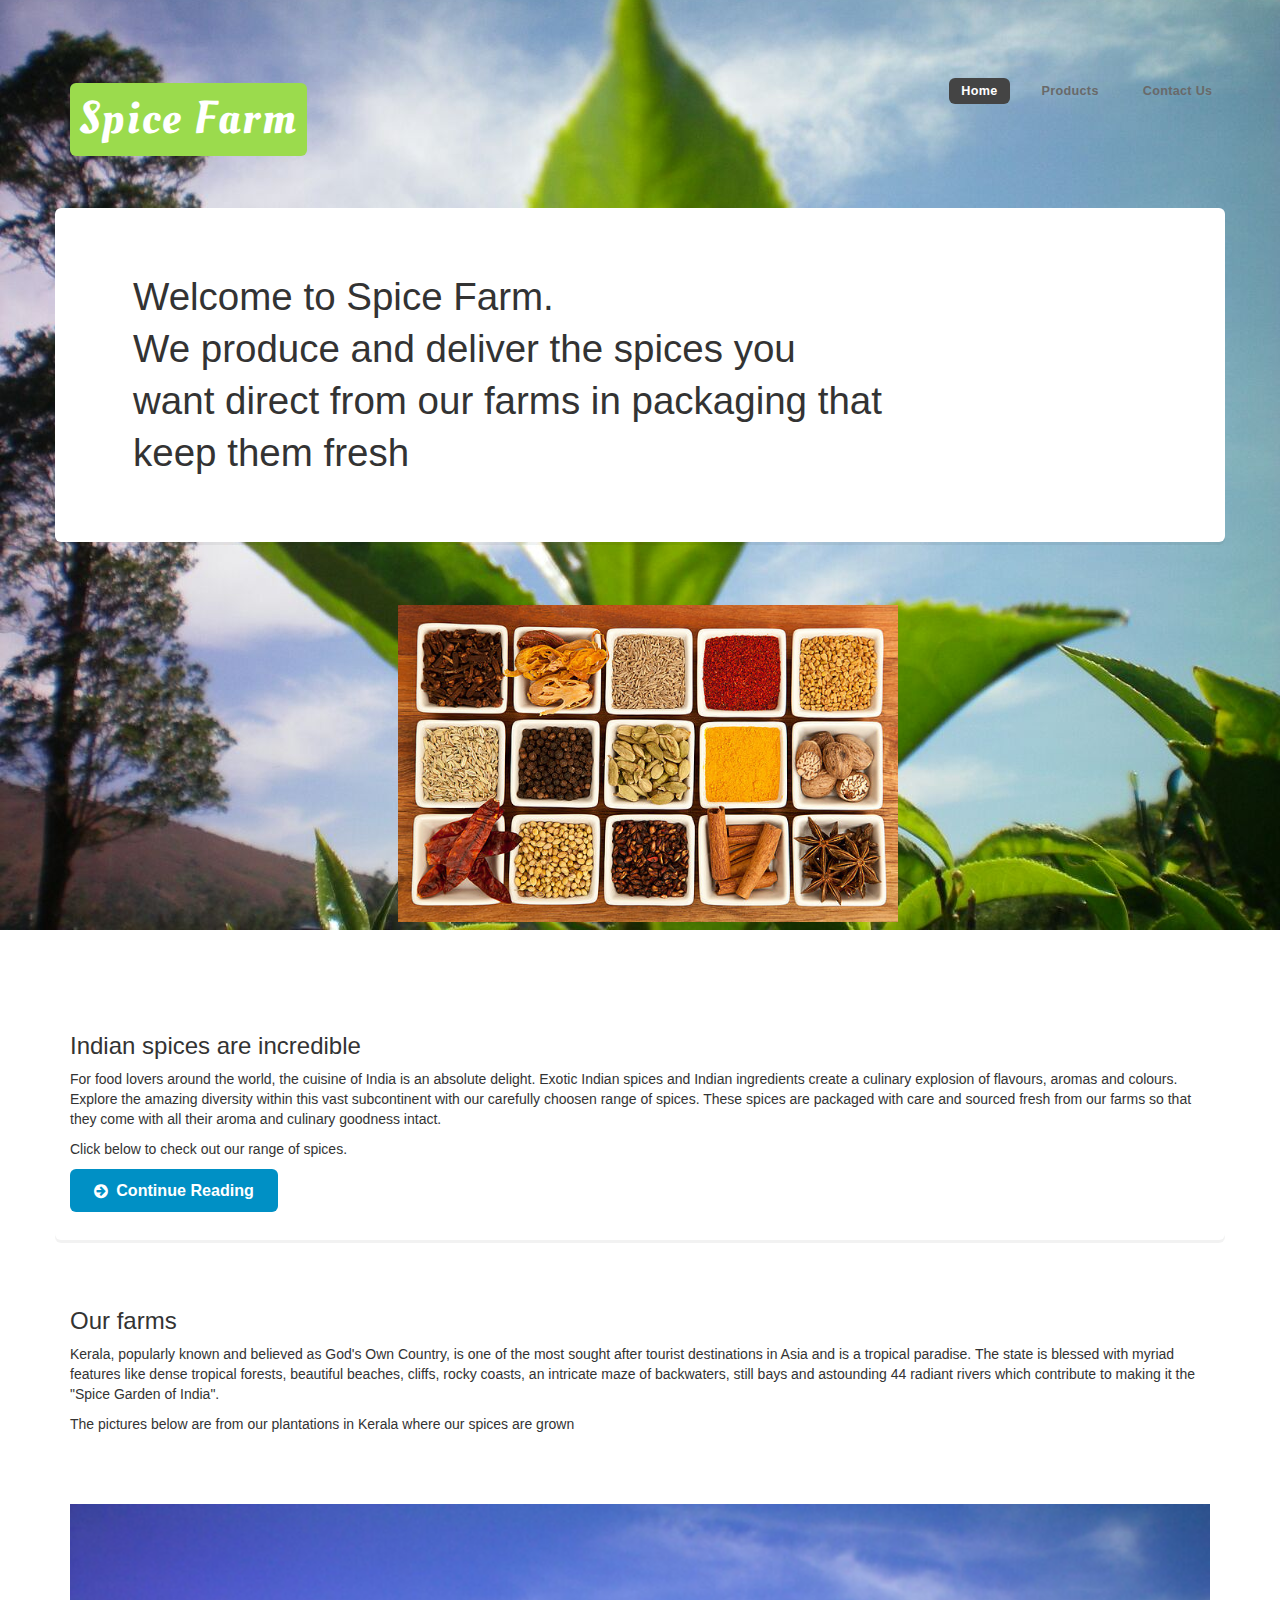
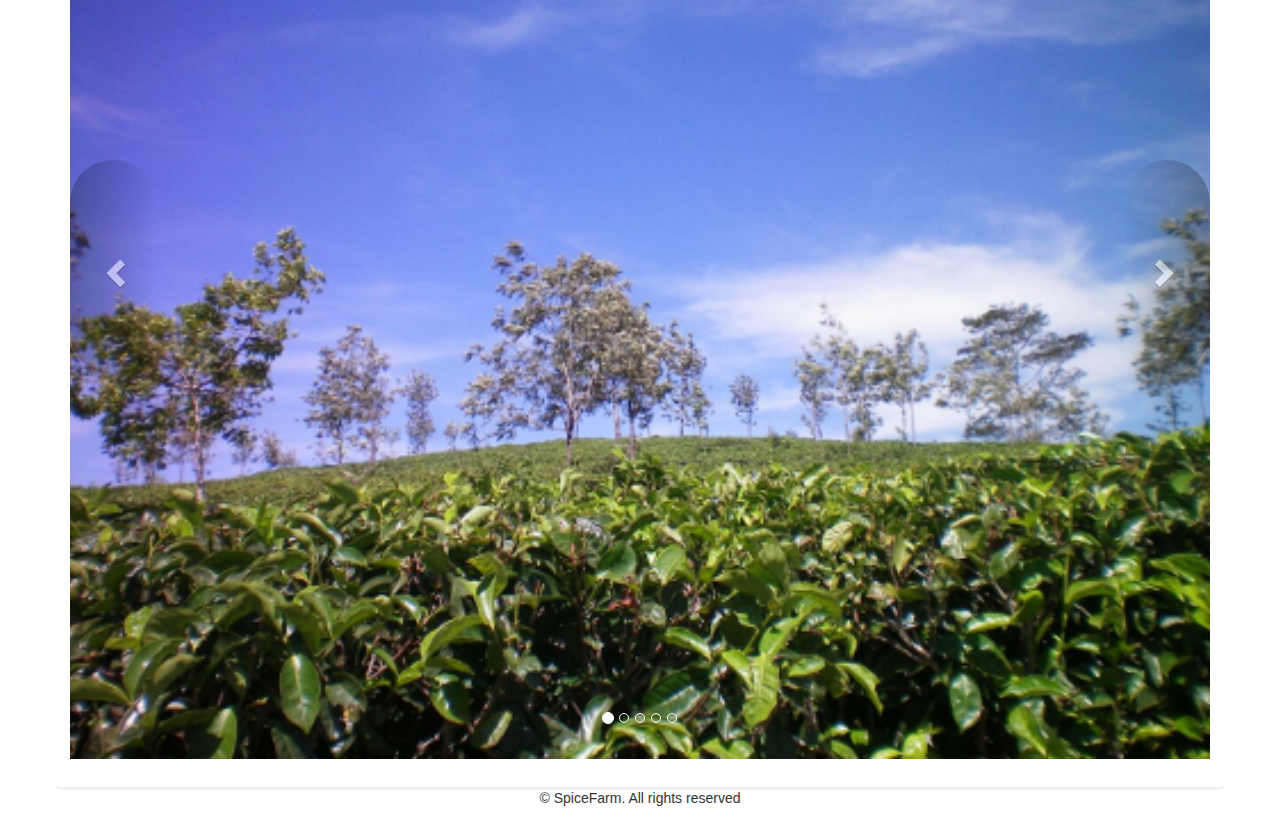
==== commit 4bd7fe29: "Added a background image" ====
--- a/index.html
+++ b/index.html
@@ -23,6 +23,13 @@
 				width: 86px;
 				color: @light-grey;
 				border-radius: 60px;
+			}
+			body {
+			  background: url('images/background.jpeg') no-repeat center center fixed;
+			  -webkit-background-size: cover;
+			  -moz-background-size: cover;
+			  background-size: cover;
+			  -o-background-size: cover;
 			}
 		</style>
 	</head>
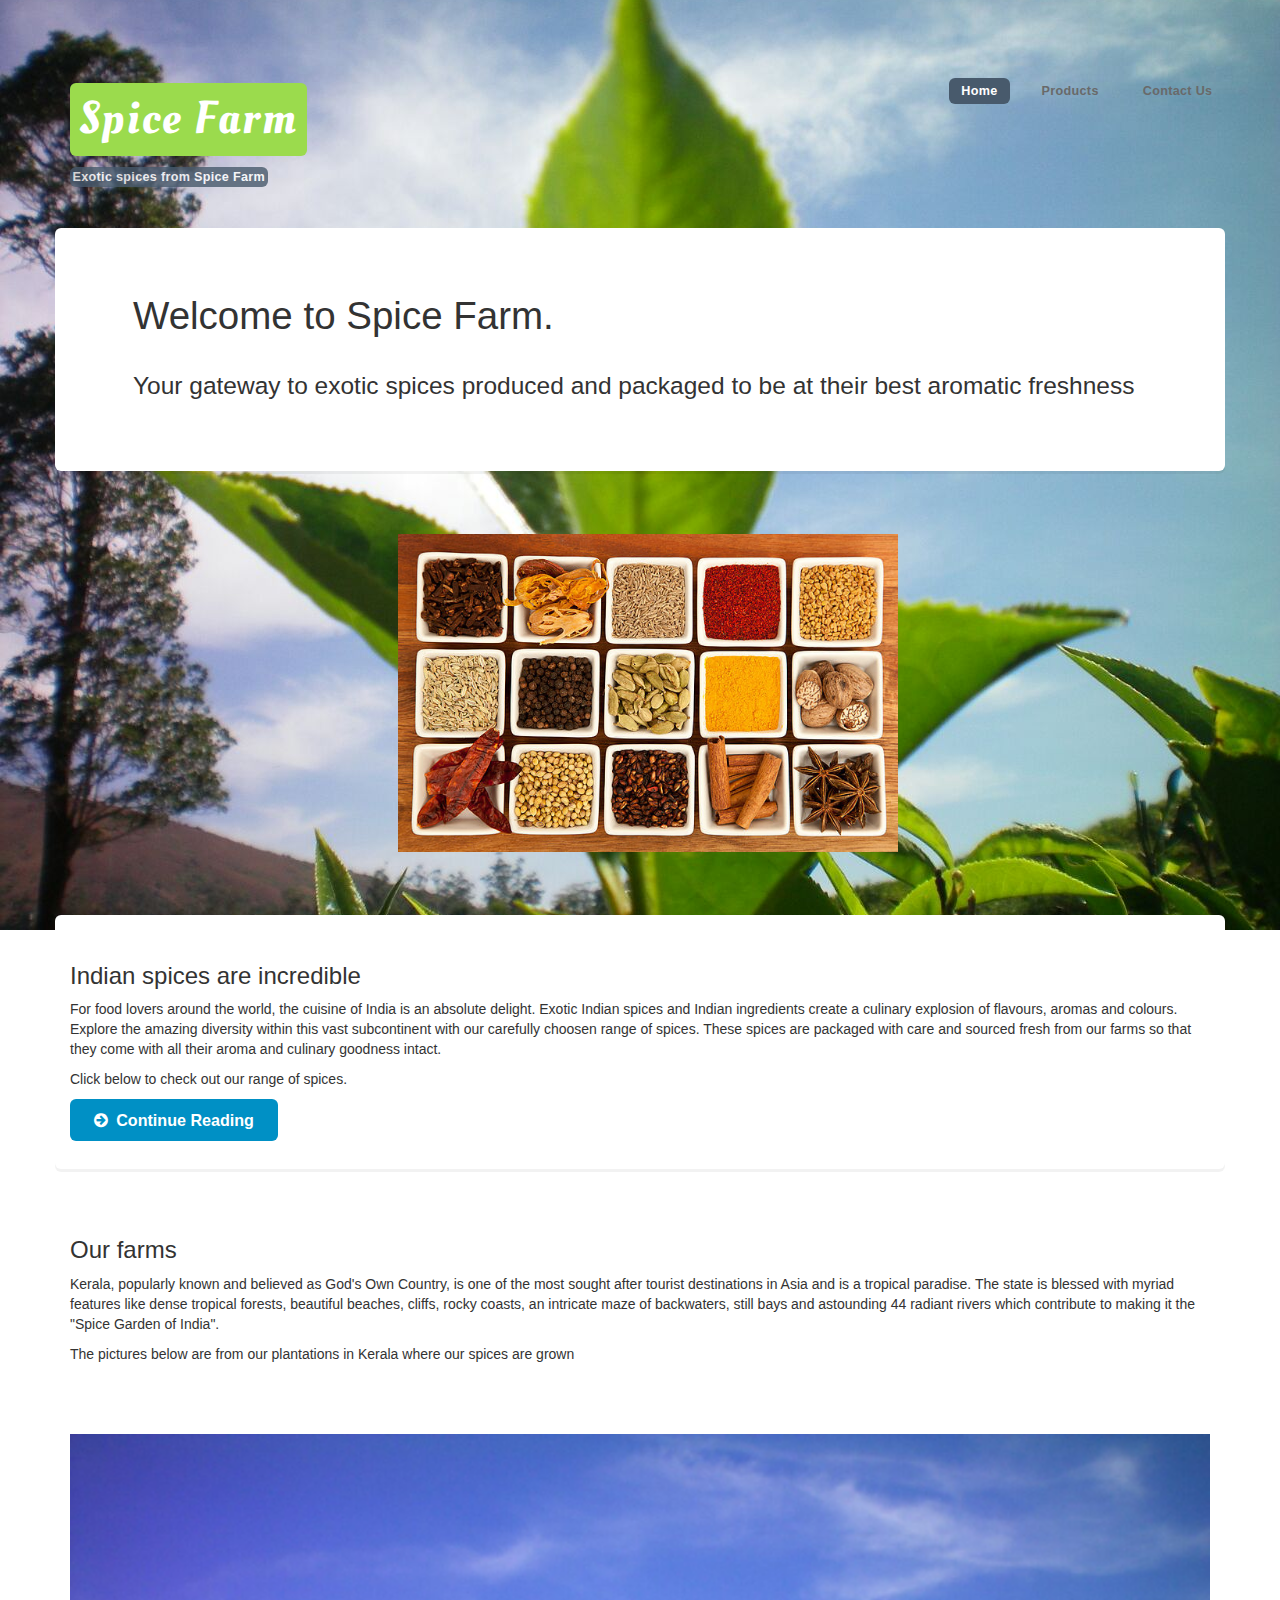
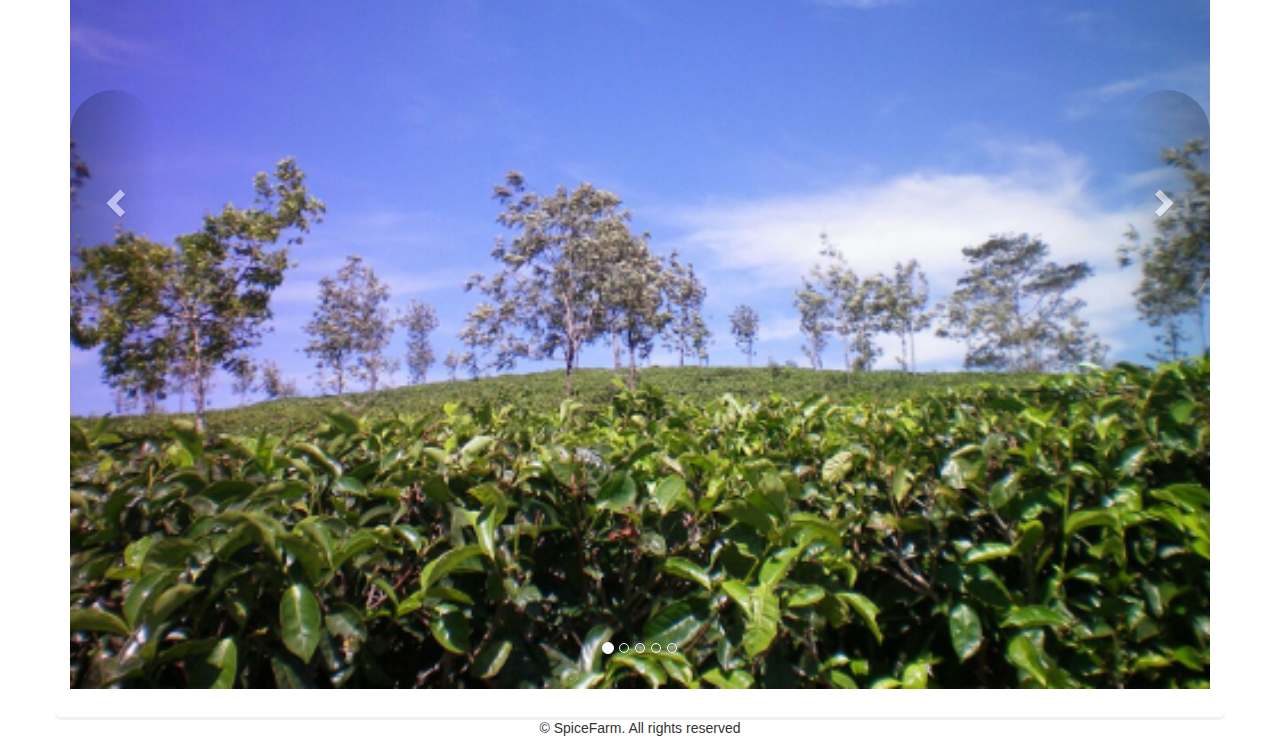
==== commit 9d9436db: "Added caption to logo" ====
--- a/index.html
+++ b/index.html
@@ -42,7 +42,7 @@
 
 						<!-- Logo -->
 							<div id="logo">
-								<h1><a href="index.html">Spice Farm</a></h1>
+								<a href="index.html"><h1>Spice Farm</h1></a><br><span>Exotic spices from Spice Farm</span>
 							</div>
 
 						<!-- Nav -->
@@ -62,7 +62,7 @@
 				<div id="banner-wrapper">
 					<div id="banner" class="box container">
 							<div class="container" align="left">
-								<p>Welcome to Spice Farm.<br>We produce and deliver the spices you <br>want direct from our farms in packaging that <br>keep them fresh</p>
+								<h3>Welcome to Spice Farm.</h3><br><h4>Your gateway to exotic spices produced and packaged to be at their best aromatic freshness</h4>
 							</div>
 					</div>
 				</div>
--- a/assets/css/main.css
+++ b/assets/css/main.css
@@ -1313,12 +1313,7 @@
 	@-ms-viewport {
 		width: device-width;
 	}
-
 	body {
-		background-image: -moz-linear-gradient(top, rgba(0, 0, 0, 0.05), rgba(0, 0, 0, 0)), url("images/bg01.png");
-		background-image: -webkit-linear-gradient(top, rgba(0, 0, 0, 0.05), rgba(0, 0, 0, 0)), url("images/bg01.png");
-		background-image: -ms-linear-gradient(top, rgba(0, 0, 0, 0.05), rgba(0, 0, 0, 0)), url("images/bg01.png");
-		background-image: linear-gradient(top, rgba(0, 0, 0, 0.05), rgba(0, 0, 0, 0)), url("images/bg01.png");
 		background-color: #f7f7f7;
 		background-position: top left, top left;
 		background-repeat: repeat-x, repeat;
@@ -1329,6 +1324,7 @@
 		font-weight: 300;
 		line-height: 2.25em;
 	}
+	
 
 		body.is-loading * {
 			-moz-transition: none !important;
@@ -1882,11 +1878,17 @@
 
 		#logo span {
 			font-weight: 800;
-			line-height: 4.5em;
+			line-height: 0.5em;
 			letter-spacing: 0.025em;
 			font-size: 0.9em;
 			vertical-align: middle;
-			margin: 0 0 0 1.25em;
+			border-radius: 6px;
+			padding: 0.25em 0.2em 0.25em 0.2em;
+			margin: 0 0 0 0em;
+			background-color: #485a6c;
+			color: #fff;
+    		opacity: 0.8;
+    		filter: Alpha(opacity=80); /* IE8 and earlier */
 		}
 
 /* Nav */
@@ -1930,7 +1932,7 @@
 			}
 
 			#nav ul li.current a {
-				background: #444;
+				background: #485a6c;
 				color: #fff;
 			}
 			
@@ -2001,6 +2003,16 @@
 
 		#banner h2 {
 			font-size: 3.5em;
+			margin: 0.1em 0 0.35em 0;
+		}
+		
+		#banner h3 {
+			font-size: 2.75em;
+			margin: 0.1em 0 0.35em 0;
+		}
+		
+		#banner h4 {
+			font-size: 1.75em;
 			margin: 0.1em 0 0.35em 0;
 		}
 
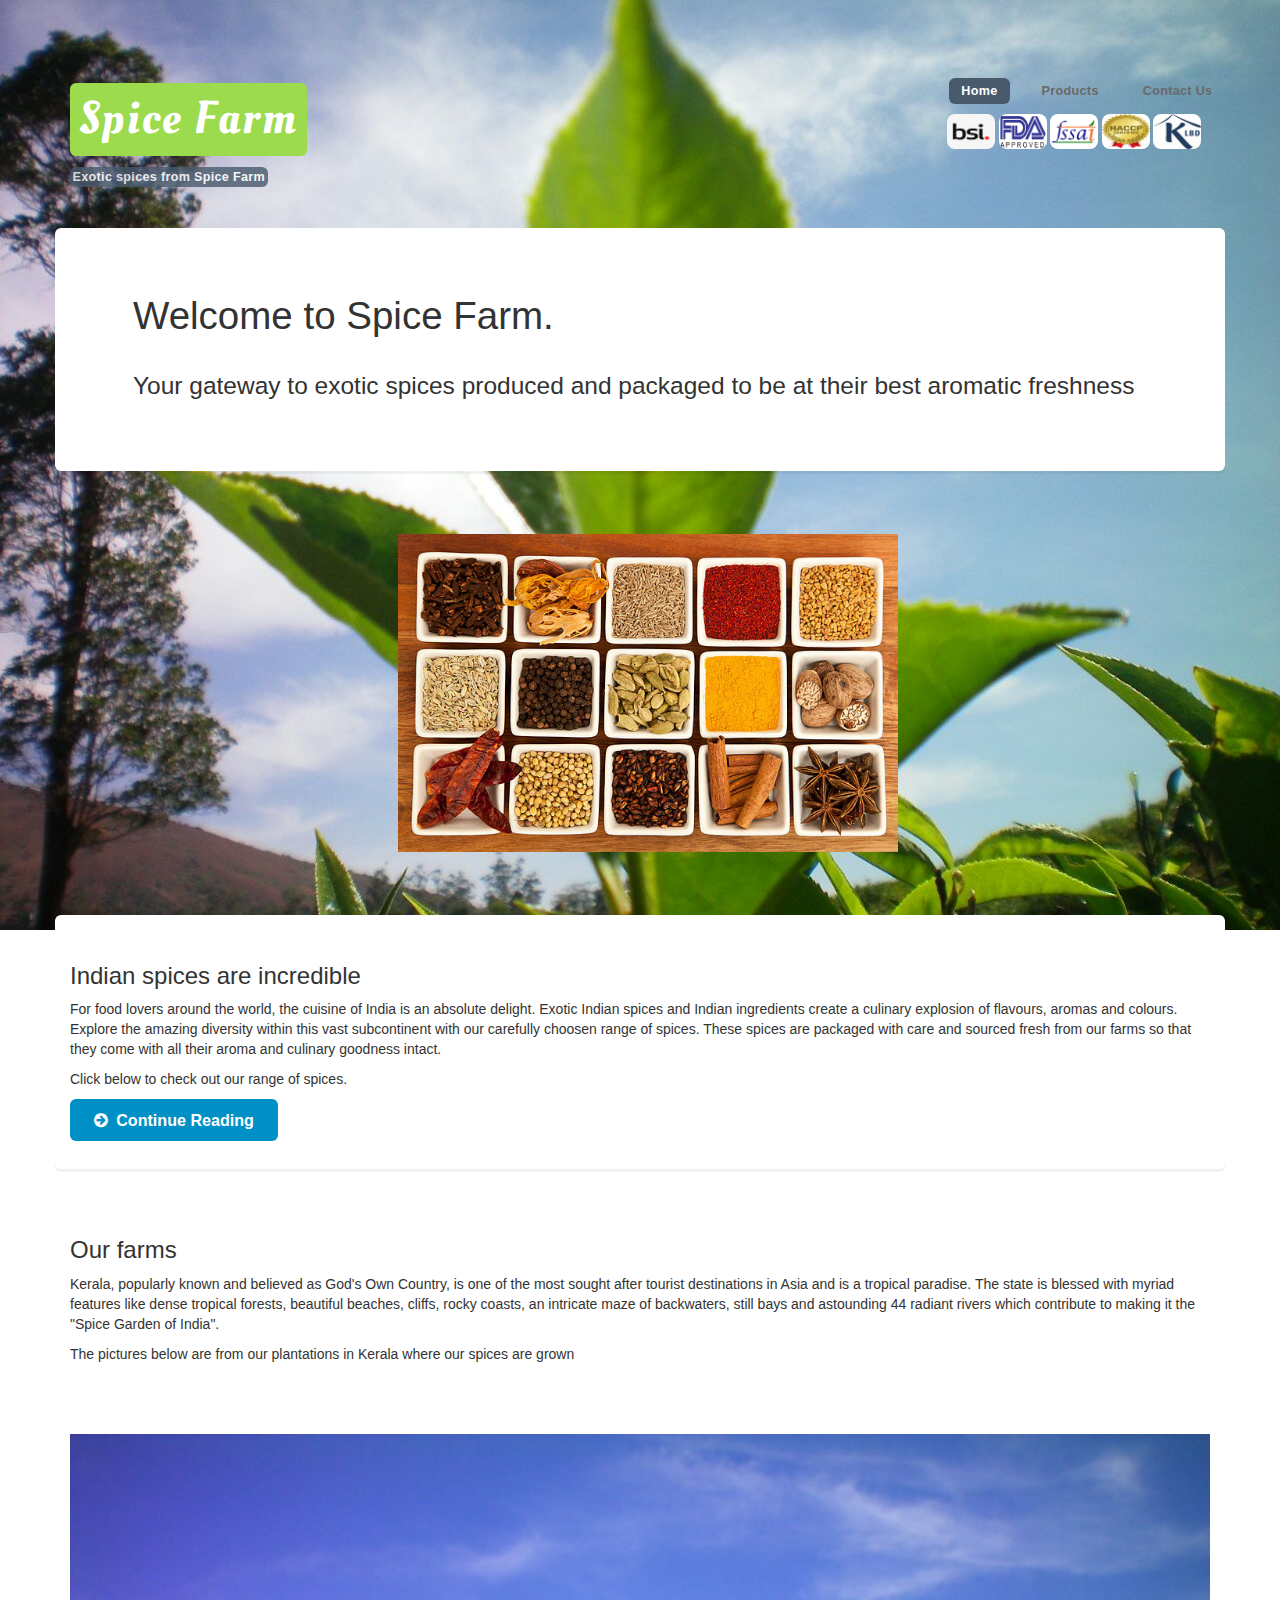
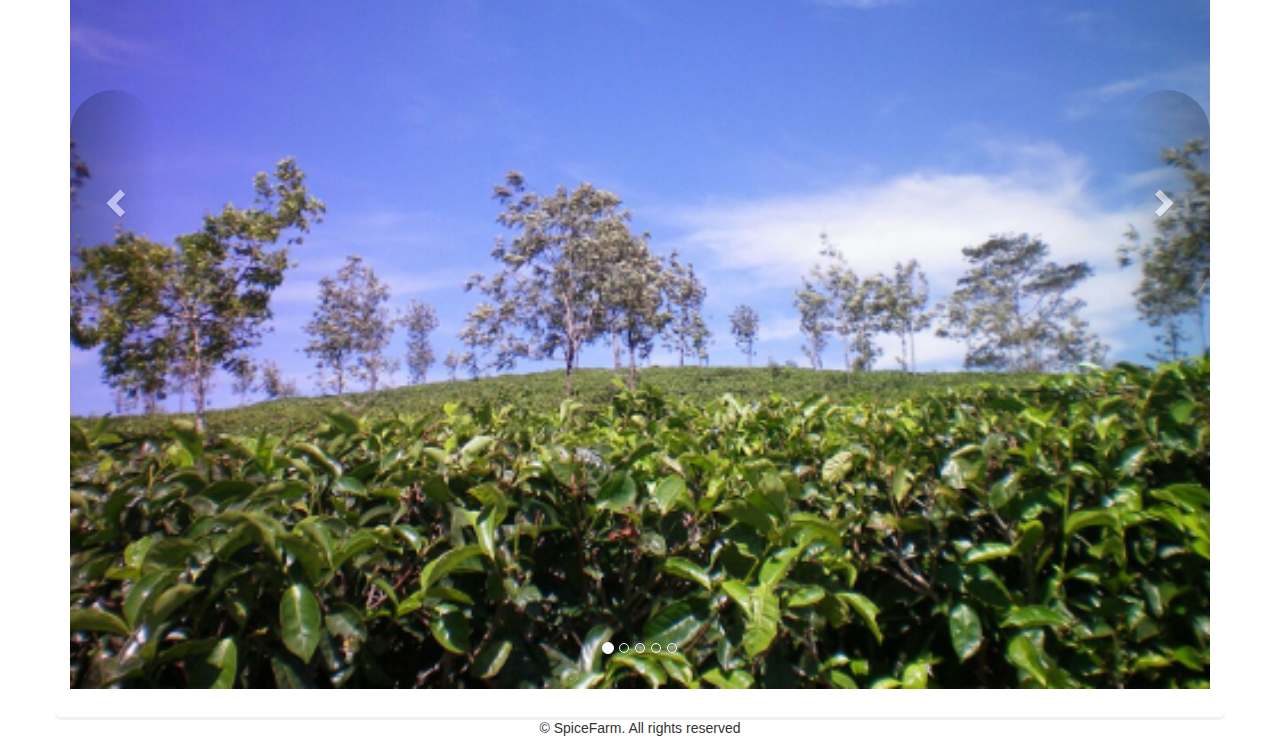
==== commit 2b37205e: "Added certification icons to the homepage under nav links" ====
--- a/index.html
+++ b/index.html
@@ -31,6 +31,17 @@
 			  background-size: cover;
 			  -o-background-size: cover;
 			}
+			#certification div{
+				position: absolute;
+				float: right;
+				top: 0;
+				background-color: yellow;
+				color: yellow
+			}
+			img.certification-image {
+    			border-radius: 8px;
+			}
+			
 		</style>
 	</head>
 	<body class="homepage">
@@ -42,18 +53,32 @@
 
 						<!-- Logo -->
 							<div id="logo">
-								<a href="index.html"><h1>Spice Farm</h1></a><br><span>Exotic spices from Spice Farm</span>
+								<a href="index.html"><h1>Spice Farm</h1></a><br>
+								<span>Exotic spices from Spice Farm</span>
 							</div>
 
 						<!-- Nav -->
-							<nav id="nav">
-								<ul>
-									<li class="current"><a href="../index.html">Home</a></li>
-									<li><a href="pages/products.html">Products</a></li>
-									<li><a href="pages/contactus.html">Contact Us</a></li>
-								</ul>
-							</nav>
-
+						<div>
+								<nav id="nav">
+									<ul>
+										<li class="current"><a href="../index.html">Home</a></li>
+										<li><a href="pages/products.html">Products</a></li>
+										<li><a href="pages/contactus.html">Contact Us</a></li>
+									</ul>
+								</nav>
+								<nav id="nav">
+									<ul>
+										<li class="certification">
+											<img src="images/icon_bsi.jpg" alt="BSI" style="width:10%" class="certification-image">
+											<img src="images/icon_fda.png" alt="FDA" style="width:10%" class="certification-image">
+											<img src="images/icon_fssa.jpg" alt="FSSA" style="width:10%" class="certification-image">
+											<img src="images/icon_haccp.jpg" alt="HACCP" style="width:10%" class="certification-image">
+											<img src="images/icon_klbd.jpg" alt="KLBD" style="width:10%" class="certification-image">
+										</li>
+									</ul>
+								</nav>
+						</div>
+						
 					</header>
 				</div>
 			<!-- End of Header -->
--- a/assets/css/main.css
+++ b/assets/css/main.css
@@ -1899,7 +1899,6 @@
 		top: 0;
 		font-size: 0.9em;
 	}
-
 		#nav ul li {
 			float: left;
 			line-height: 4.5em;
@@ -1936,6 +1935,13 @@
 				color: #fff;
 			}
 			
+			#nav ul li.certification {
+				position: absolute;
+				top: 40px;
+				width: 500px;
+				right: -203px;
+			}
+					
 	.dropotron {
 		background: #fff;
 		letter-spacing: 0.025em;
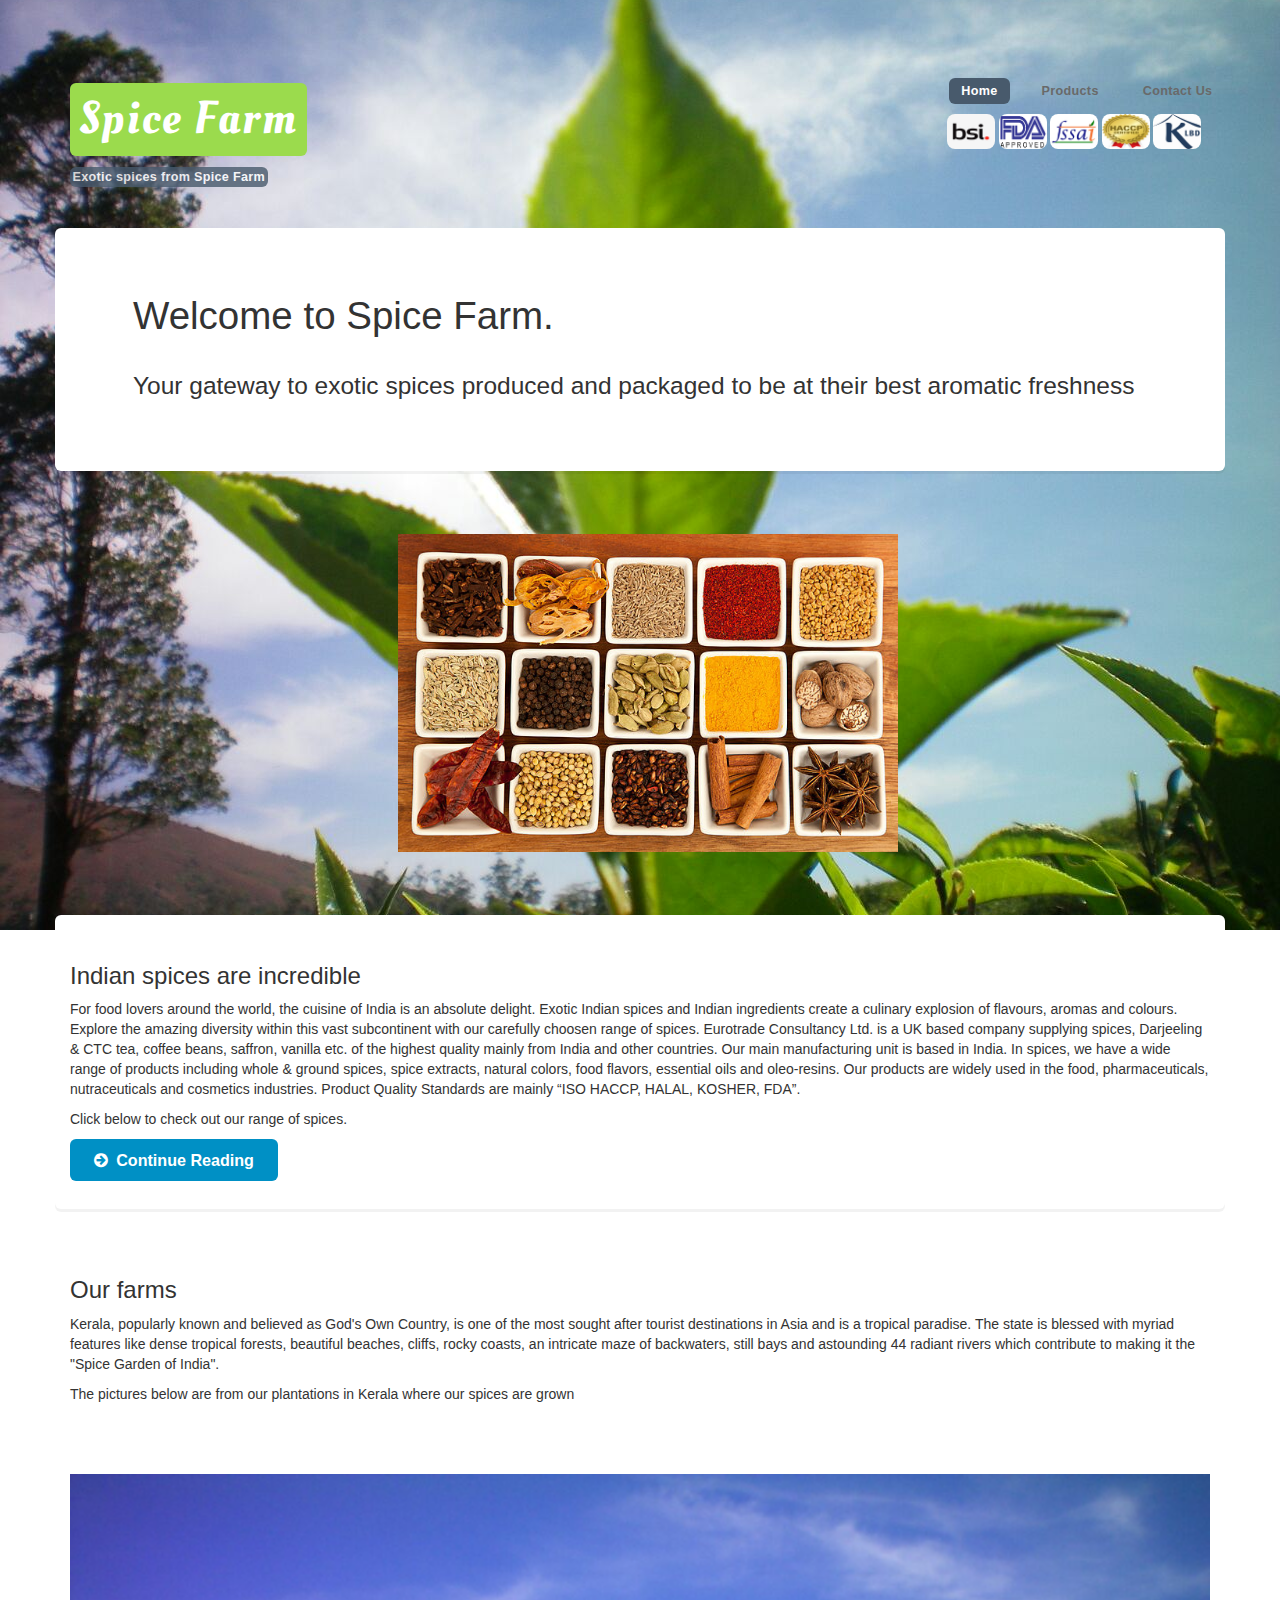
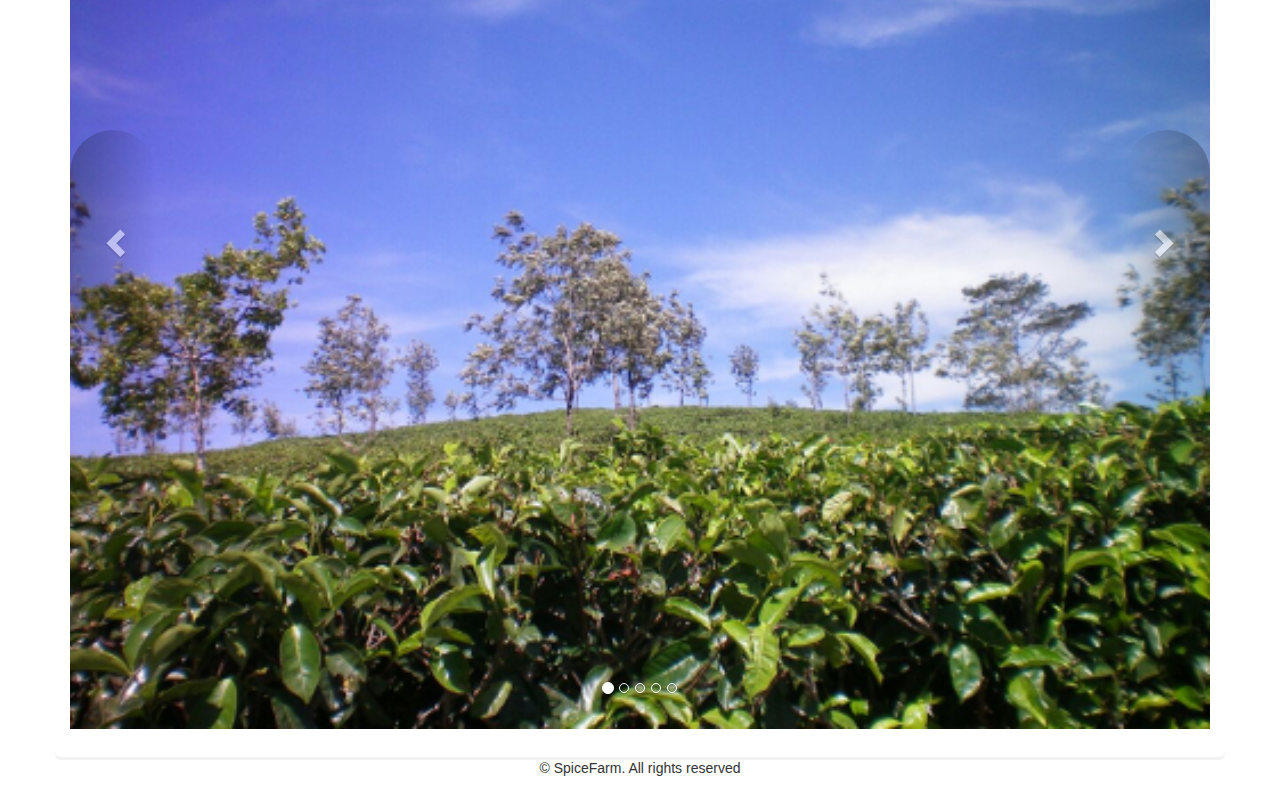
==== commit a4fef696: "Updated Products to add the product category buttons" ====
--- a/index.html
+++ b/index.html
@@ -105,12 +105,10 @@
 						
 								<!-- Content -->
 									<article>
-										
 											<h3>Indian spices are incredible</h3>
-											<p>For food lovers around the world, the cuisine of India is an absolute delight. Exotic Indian spices and Indian ingredients create a culinary explosion of flavours, aromas and colours. Explore the amazing diversity within this vast subcontinent with our carefully choosen range of spices. These spices are packaged with care and sourced fresh from our farms so that they come with all their aroma and culinary goodness intact.</p>
+											<p>For food lovers around the world, the cuisine of India is an absolute delight. Exotic Indian spices and Indian ingredients create a culinary explosion of flavours, aromas and colours. Explore the amazing diversity within this vast subcontinent with our carefully choosen range of spices. Eurotrade Consultancy Ltd. is a UK based company supplying spices, Darjeeling & CTC tea, coffee beans, saffron, vanilla etc. of the highest quality mainly from India and other countries. Our main manufacturing unit is based in India. In spices, we have a wide range of products including whole & ground spices, spice extracts, natural colors, food flavors, essential oils and oleo-resins. Our products are widely used in the food, pharmaceuticals, nutraceuticals and cosmetics industries. Product Quality Standards are mainly “ISO HACCP, HALAL, KOSHER, FDA”.</p>
 											<p>Click below to check out our range of spices.</p>
 											<a href="pages/products.html" class="button icon fa-arrow-circle-right">Continue Reading</a>
-										
 									</article>
 								<!-- End of Content -->
 					</div>
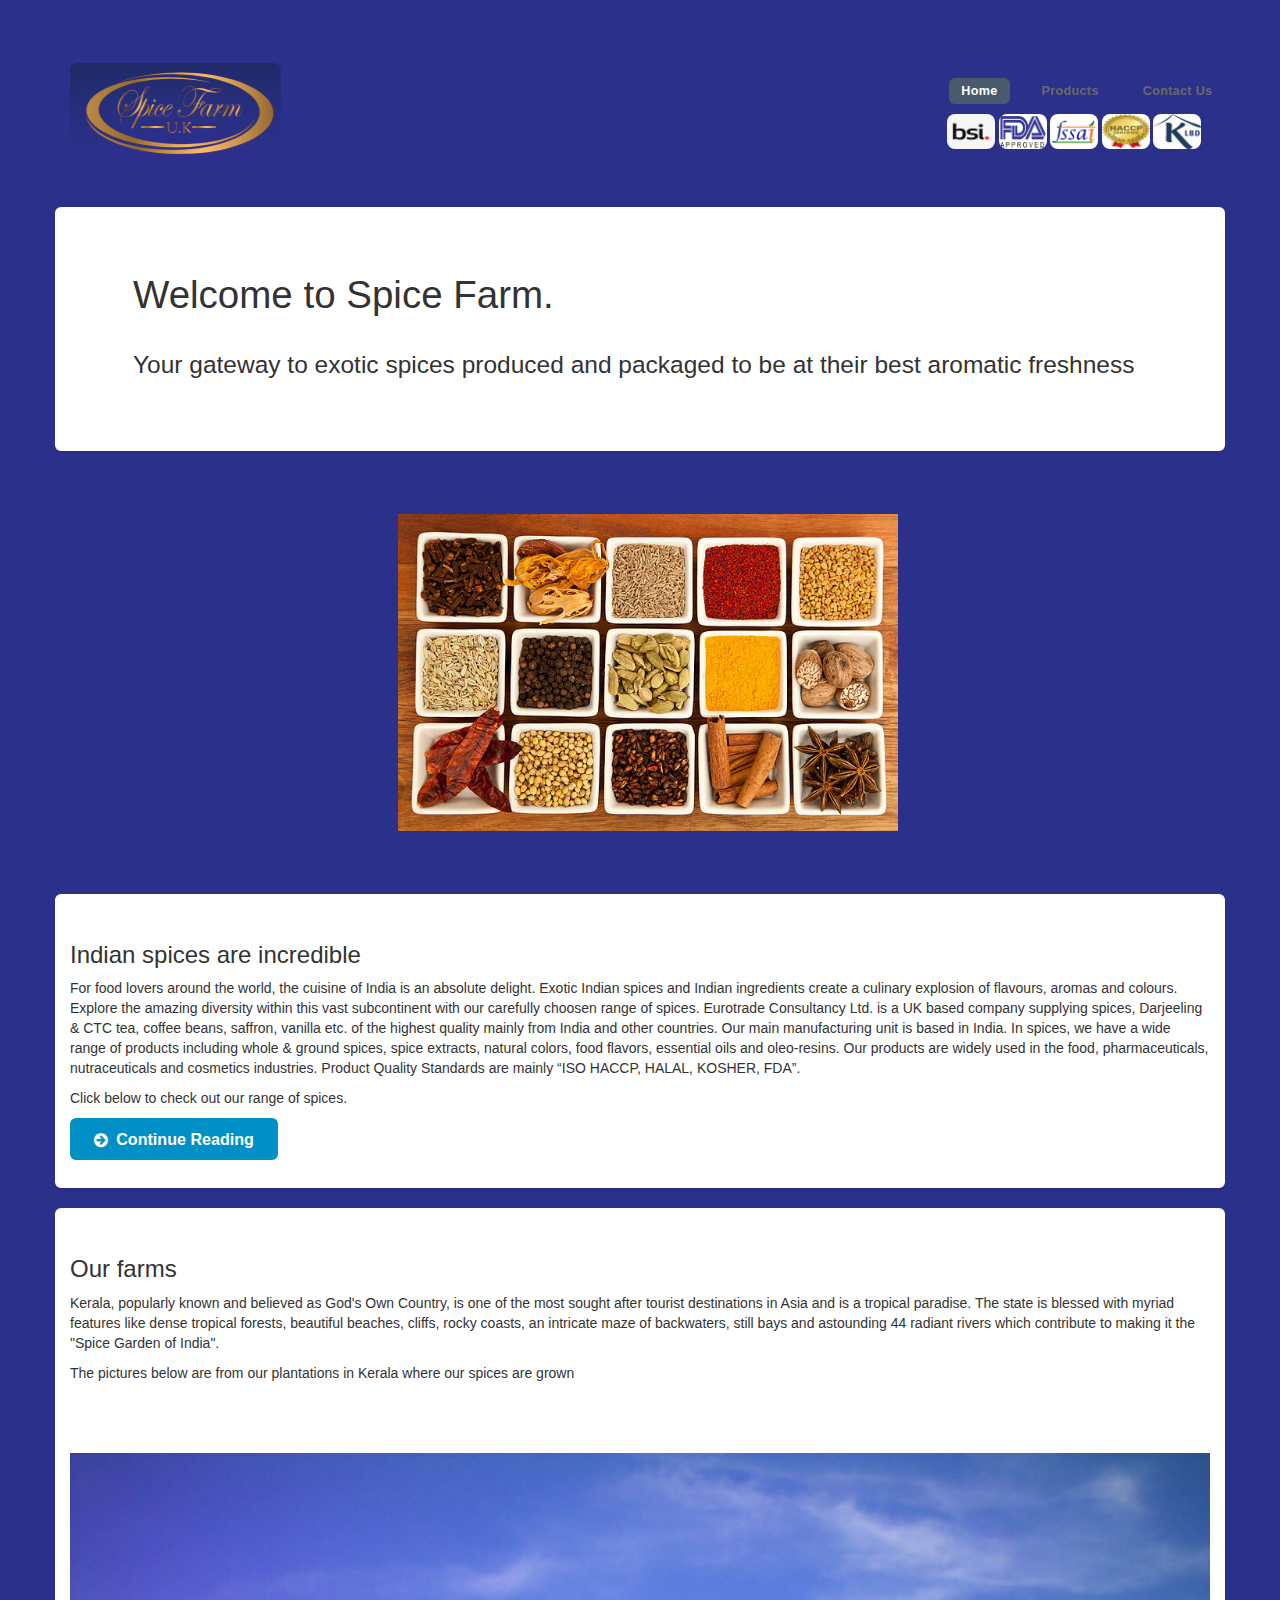
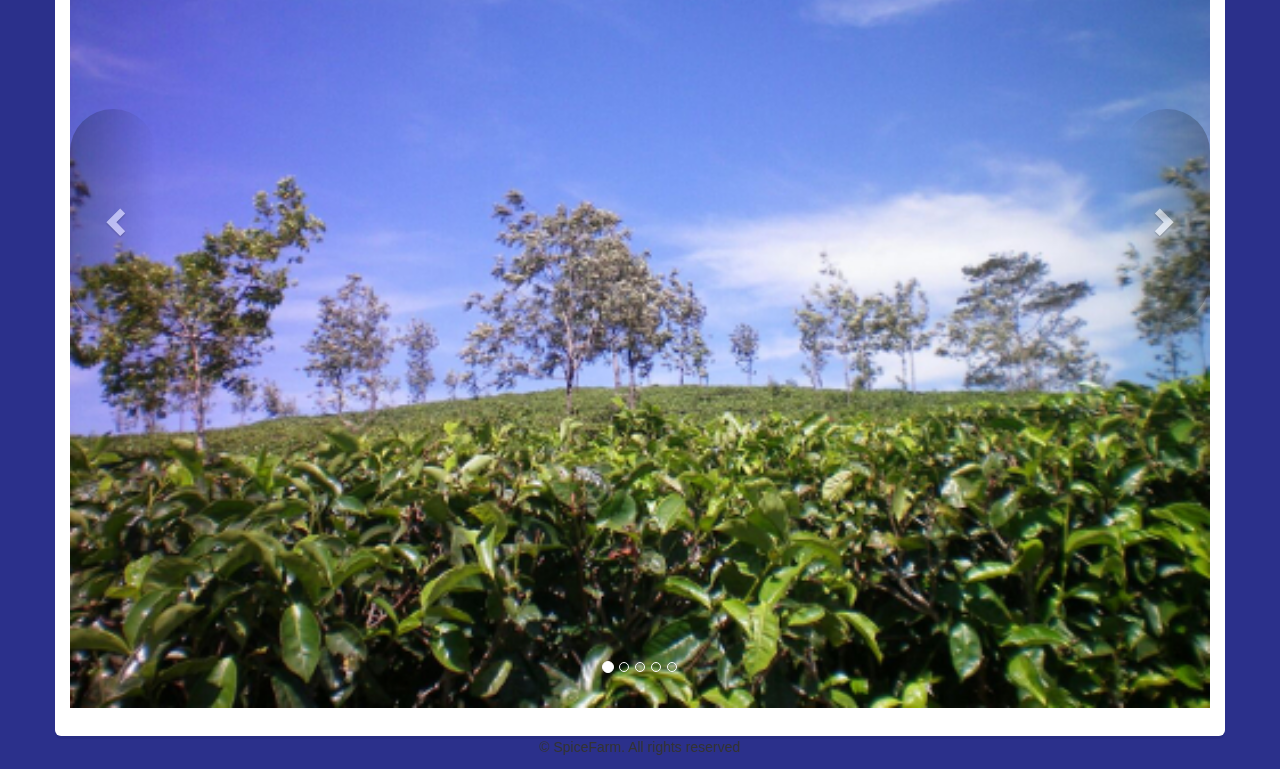
==== commit bb44f698: "Added spice farm logo" ====
--- a/index.html
+++ b/index.html
@@ -25,7 +25,7 @@
 				border-radius: 60px;
 			}
 			body {
-			  background: url('images/background.jpeg') no-repeat center center fixed;
+			  background-color: #2b308b;
 			  -webkit-background-size: cover;
 			  -moz-background-size: cover;
 			  background-size: cover;
@@ -53,8 +53,7 @@
 
 						<!-- Logo -->
 							<div id="logo">
-								<a href="index.html"><h1>Spice Farm</h1></a><br>
-								<span>Exotic spices from Spice Farm</span>
+								<a href="index.html"><img src="images/logo.png" alt="Spice Farm" style="width:100%" class="certification-image"></a><br>
 							</div>
 
 						<!-- Nav -->
